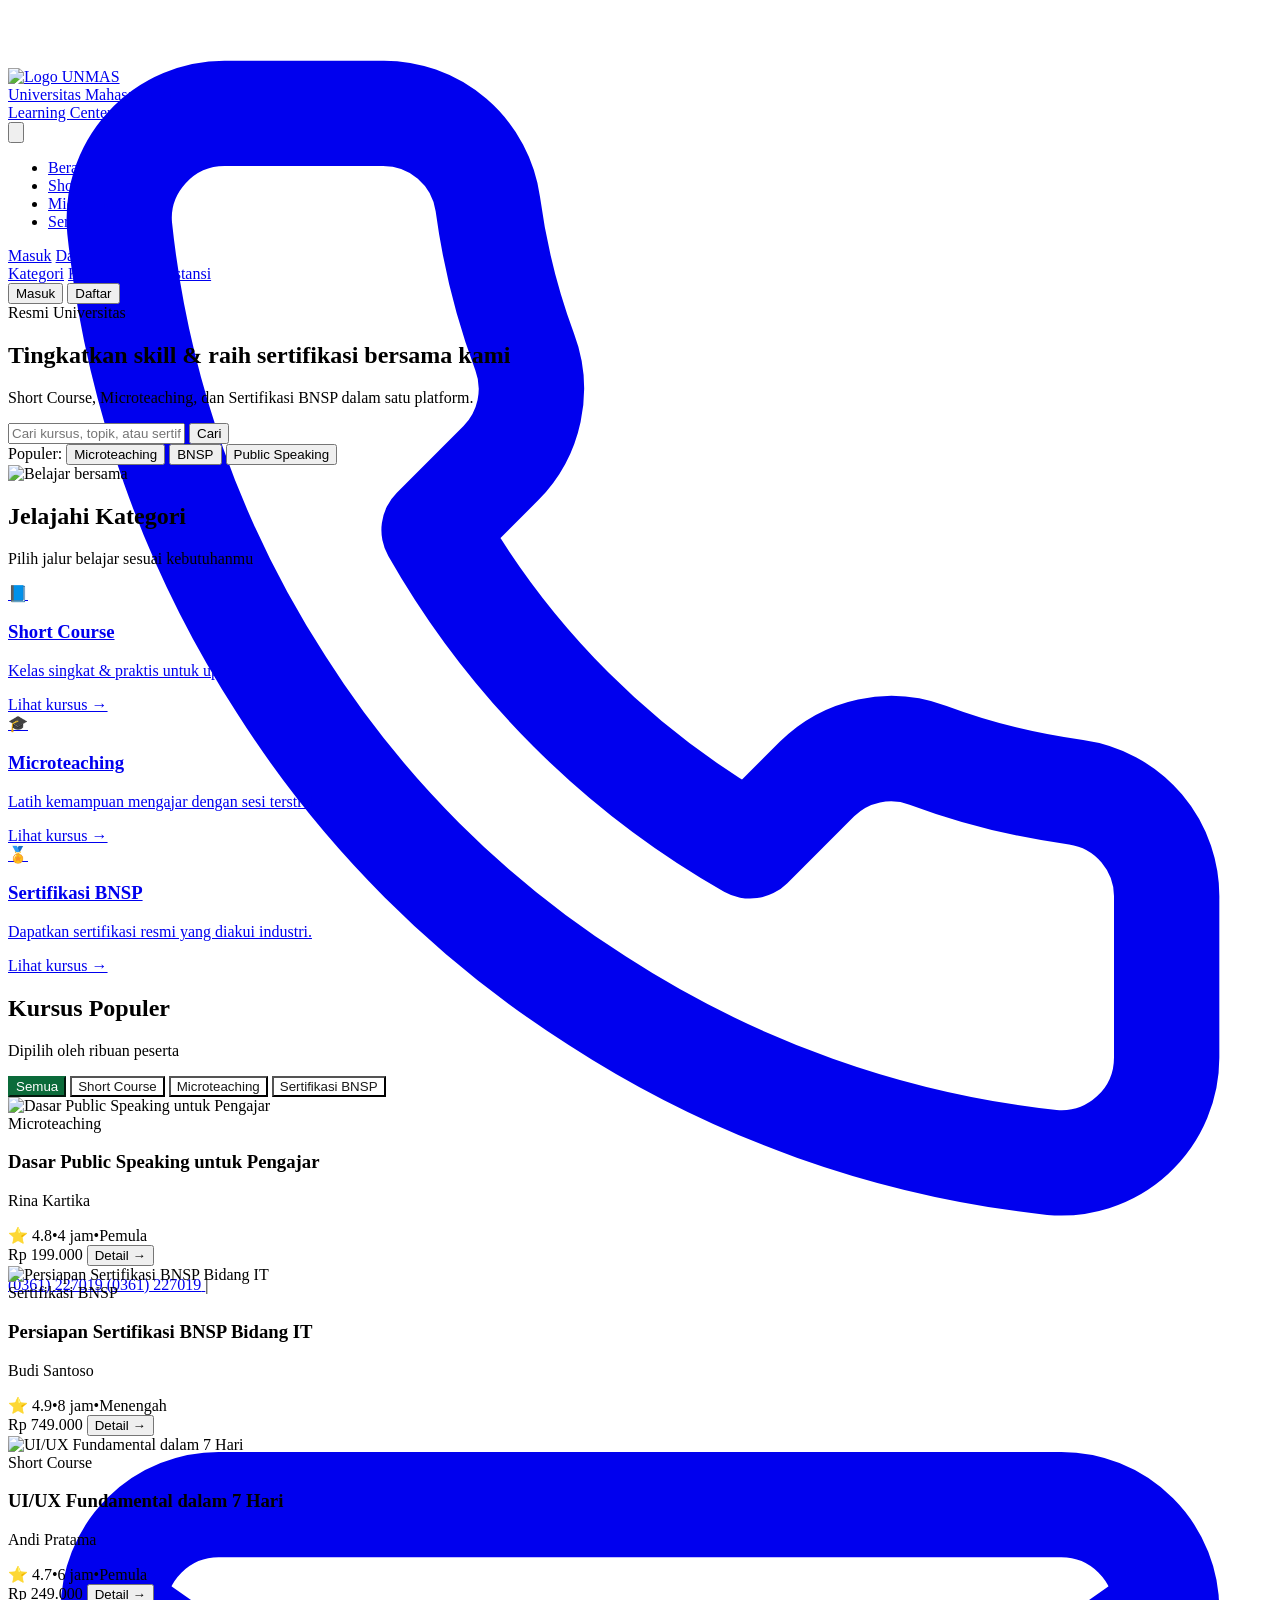
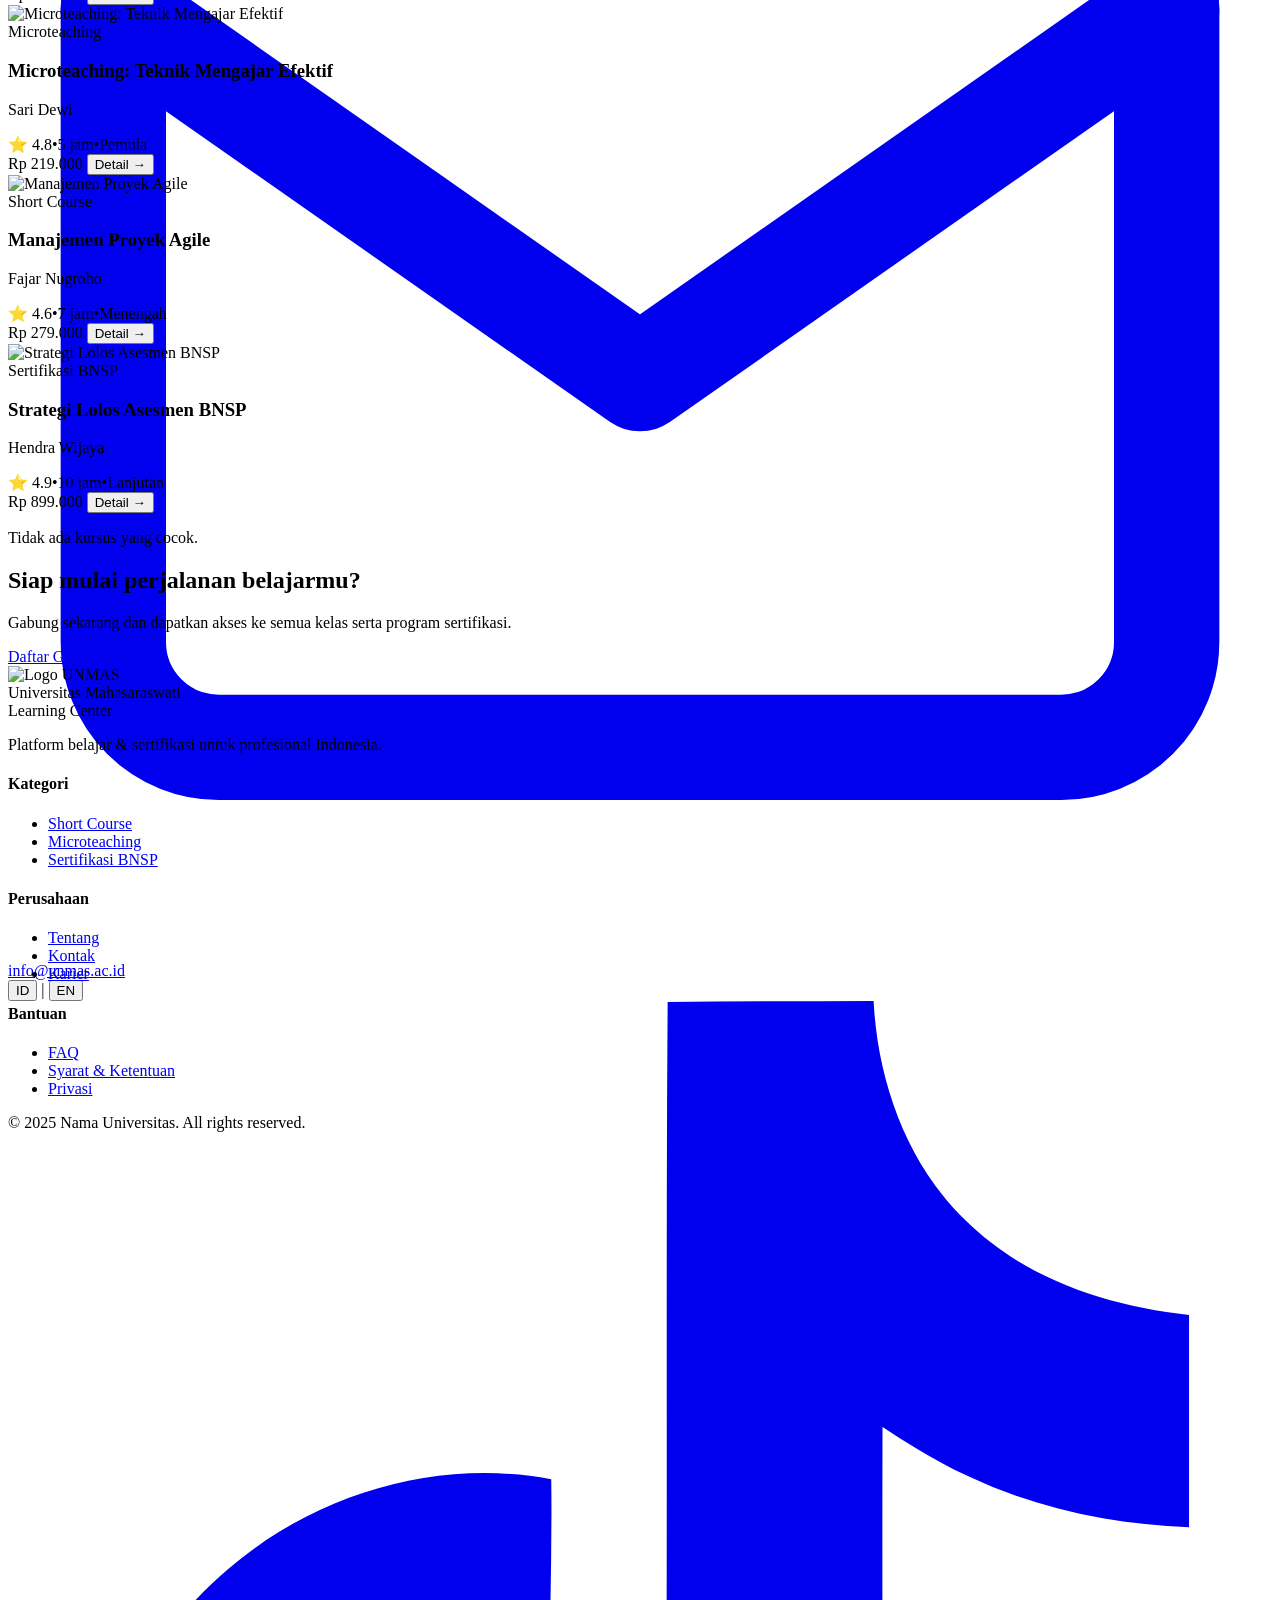
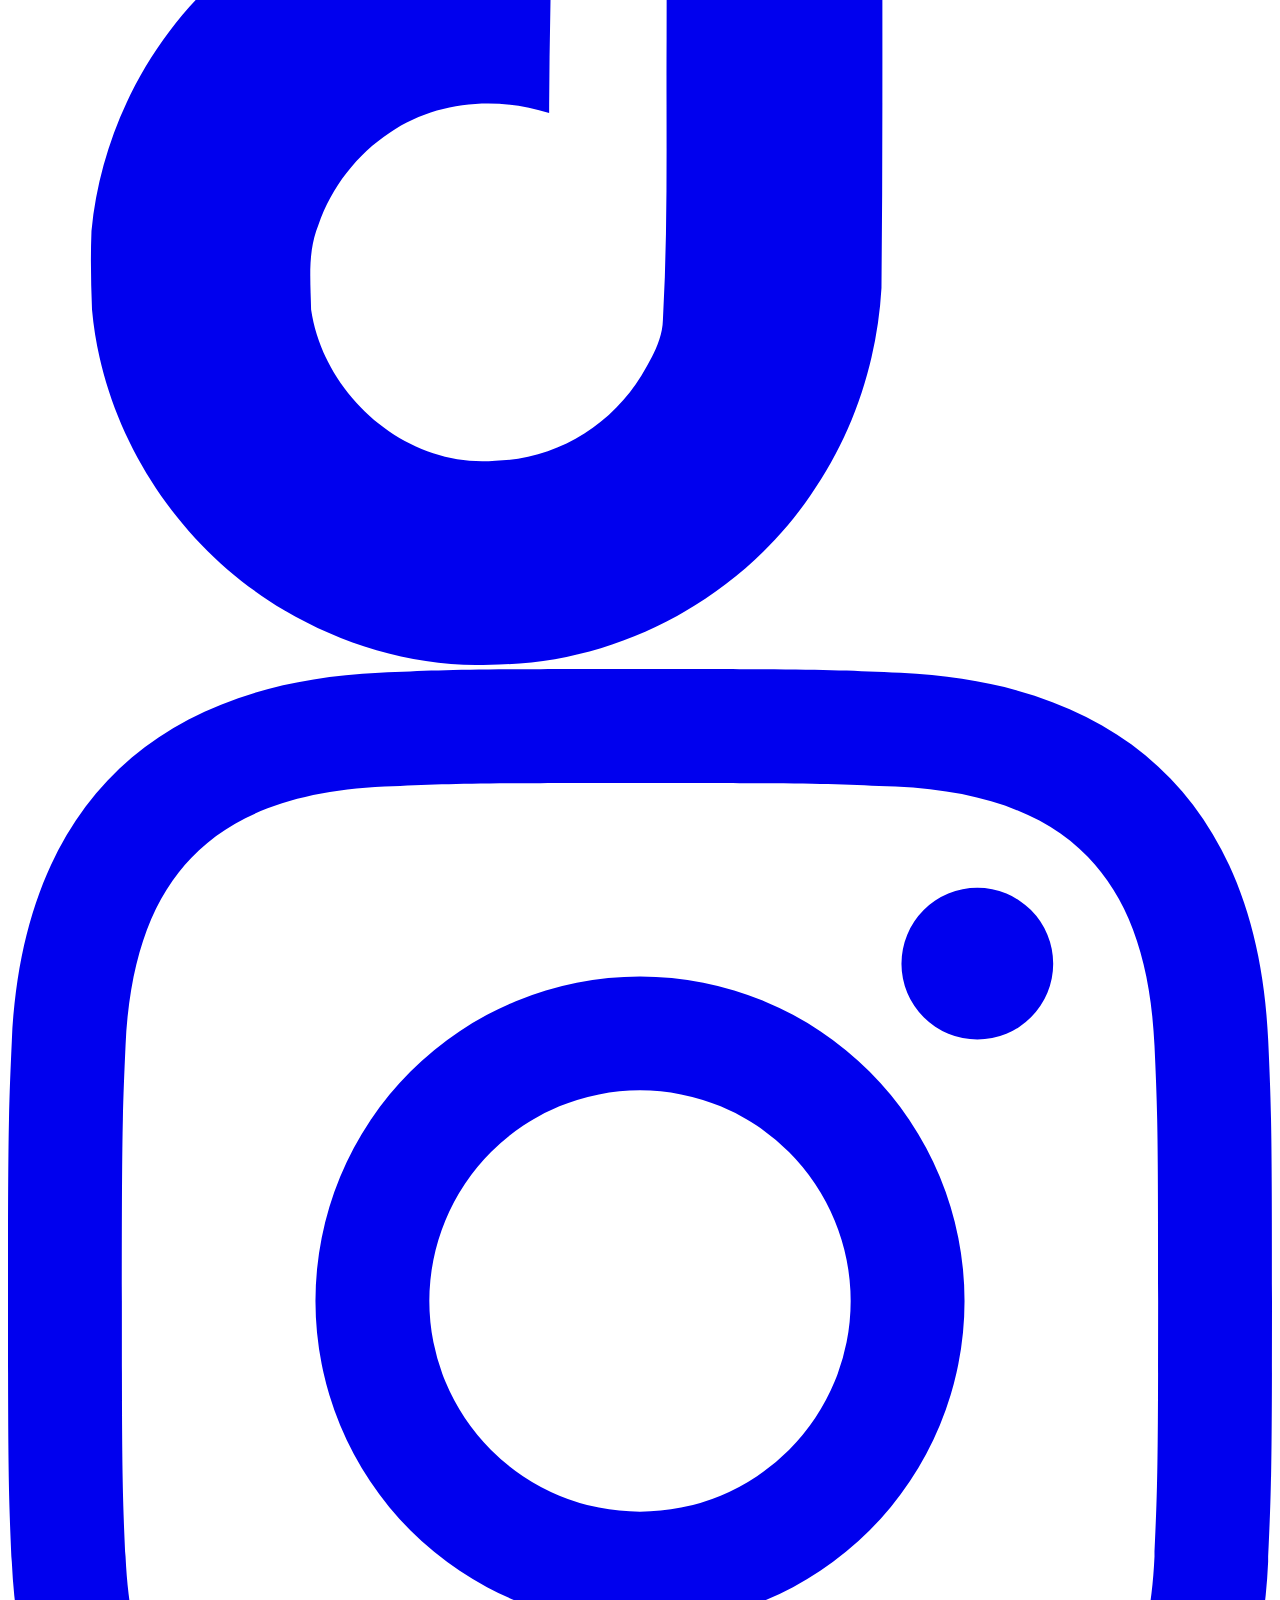
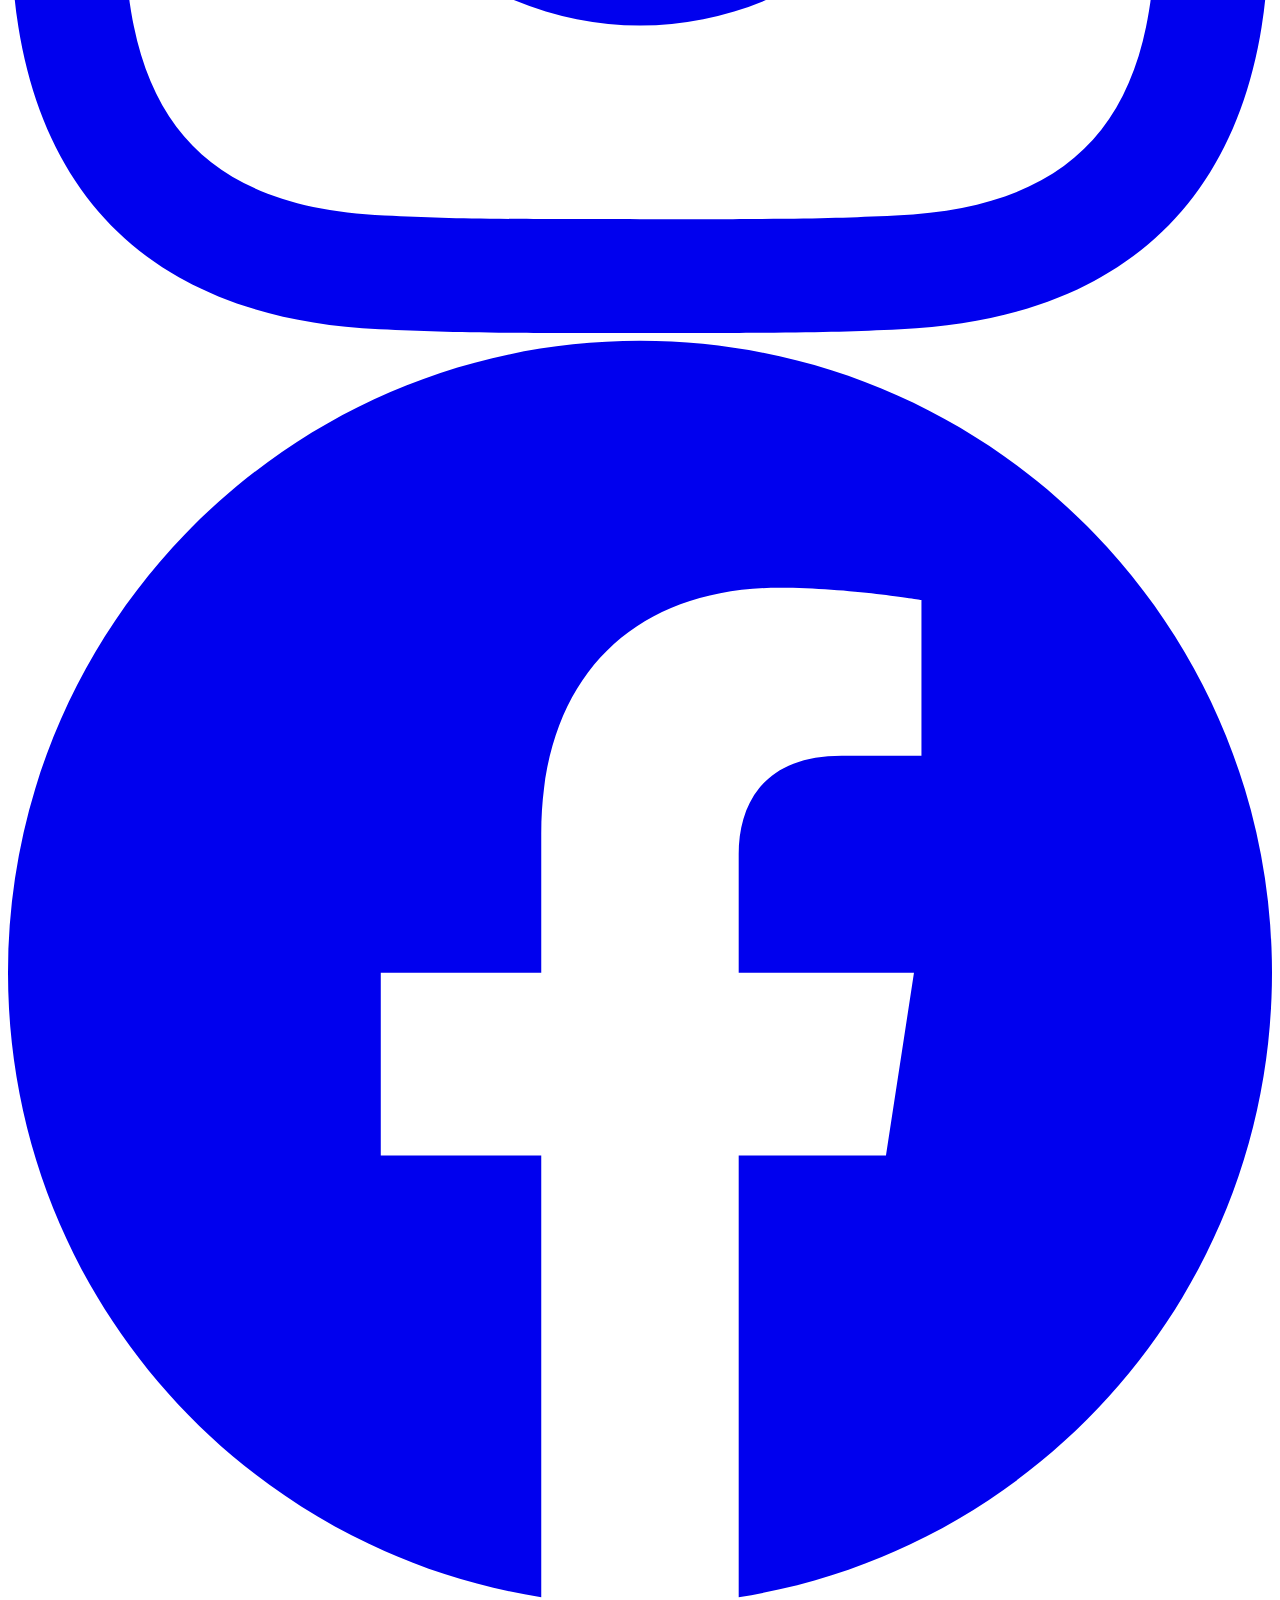
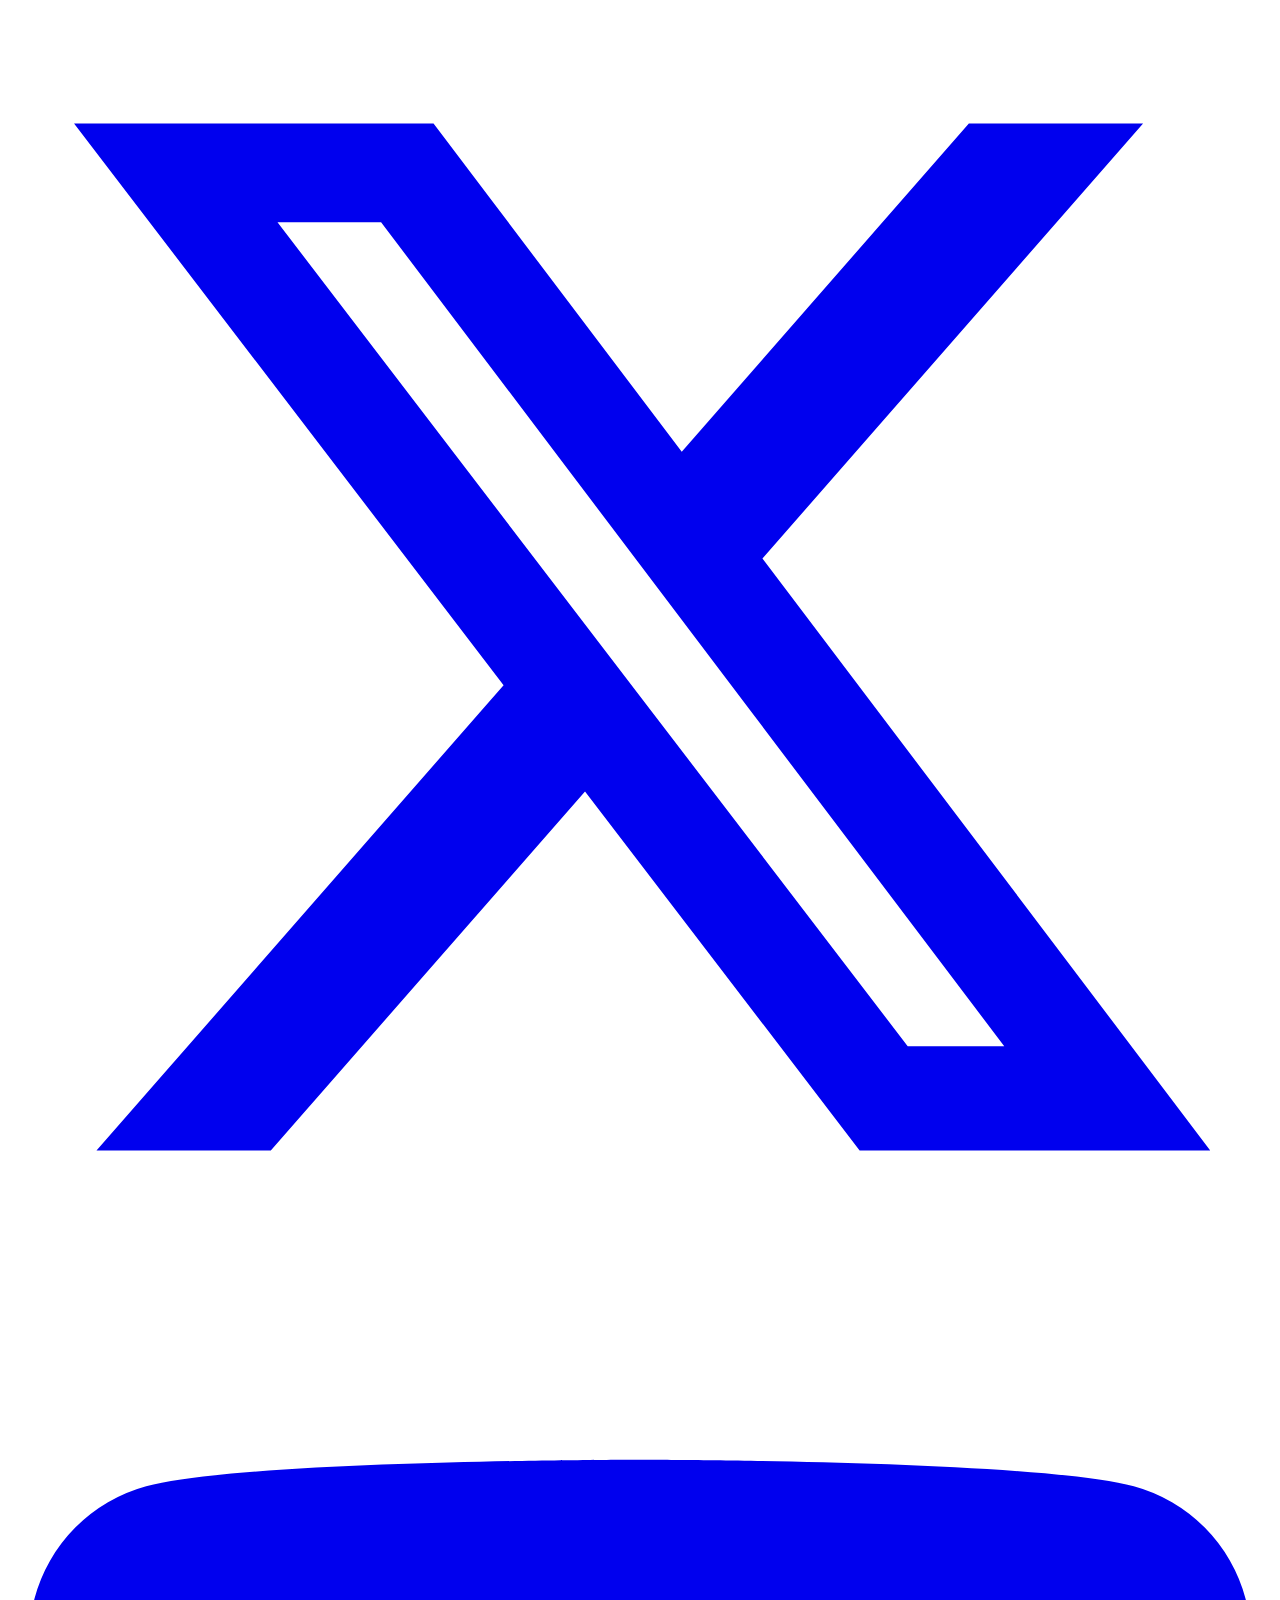
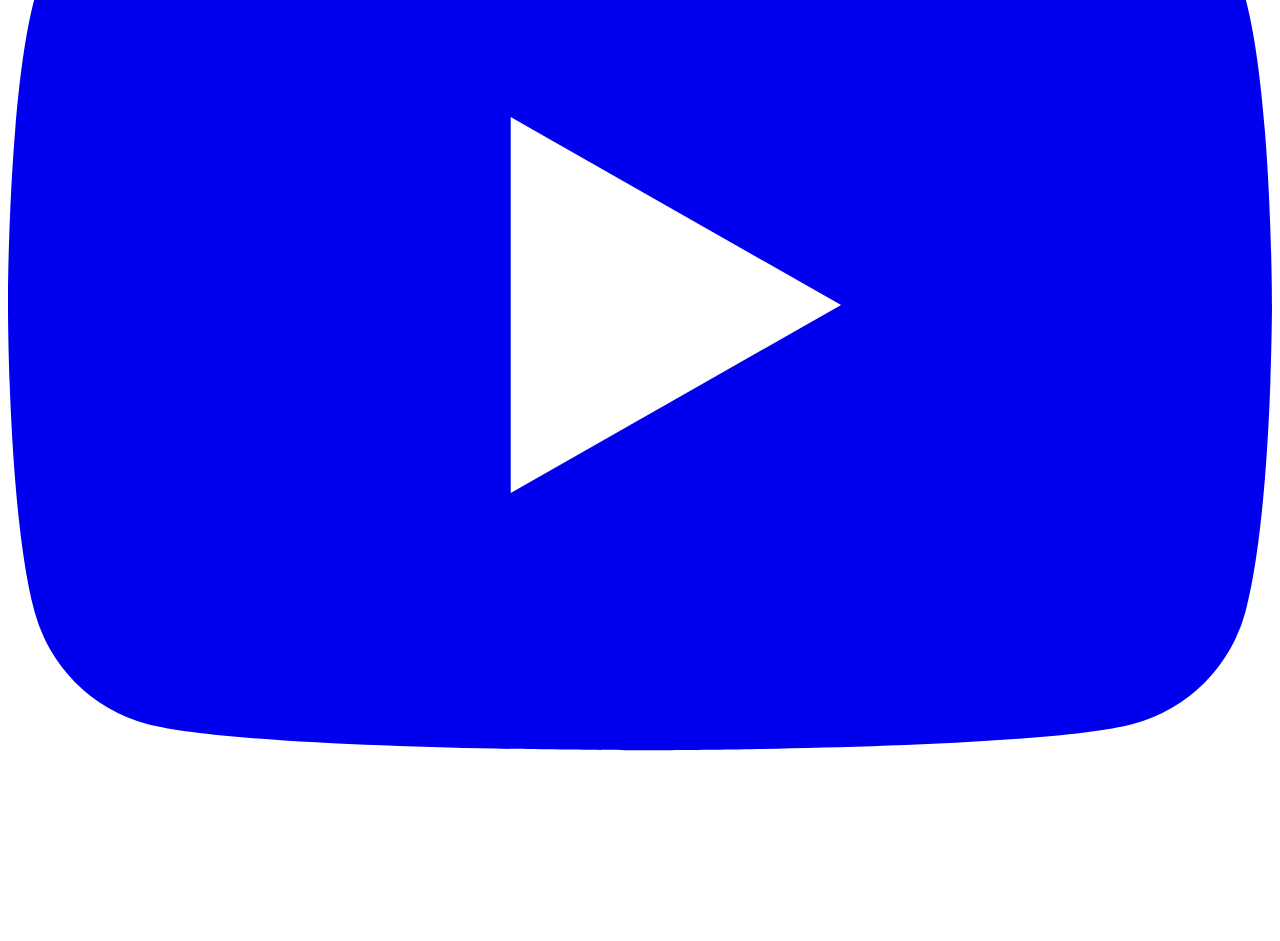
==== index.html @ 520f40f8 "Add files via upload" ====
<!DOCTYPE html>
<html lang="id">
<head>
  <meta charset="UTF-8" />
  <meta name="viewport" content="width=device-width, initial-scale=1.0" />
  <title>UNMAS Learning Center — Belajar & Sertifikasi</title>
  <script src="https://cdn.tailwindcss.com"></script>
  <link rel="stylesheet" href="style.css" />
  <script>
    tailwind.config = {
      theme: {
        extend: {
          colors: {
            brand: {
              DEFAULT: "#0B6B3A",
              dark:    "#084F2B",
              light:   "#E8F5EE",
            },
            gold: {
              DEFAULT: "#C9A227",
              dark:    "#A8841B",
              light:   "#F5E6B8",
            },
            ink: {
              DEFAULT: "#1A1A1A",
              muted:   "#4B5563",
            },
          },
          fontFamily: { sans: ["Inter", "system-ui", "sans-serif"] },
        },
      },
    };
  </script>
  <link href="https://fonts.googleapis.com/css2?family=Inter:wght@400;500;600;700;800&display=swap" rel="stylesheet" />
</head>
<body class="font-sans text-ink bg-white">

  <!-- ============ TOP ACCENT BAR ============ -->
  <div class="h-1 bg-gradient-to-r from-brand via-gold to-brand"></div>

  <!-- ============ NAVBAR ============ -->
  <header class="sticky top-0 z-50 bg-white/95 backdrop-blur border-b border-slate-200">
    <!-- ============ TOPBAR ============ -->
<div id="topbar" class="bg-brand-dark text-white text-xs overflow-hidden">
  <div class="max-w-7xl mx-auto px-4 h-9 flex items-center justify-between gap-4">

    <!-- Contacts -->
    <div class="flex items-center gap-4 min-w-0">
      <a href="tel:+62361227019" class="flex items-center gap-1.5 hover:text-gold transition">
        <svg class="w-3.5 h-3.5 shrink-0" fill="none" stroke="currentColor" stroke-width="2" viewBox="0 0 24 24">
          <path stroke-linecap="round" stroke-linejoin="round" d="M22 16.92v3a2 2 0 0 1-2.18 2 19.79 19.79 0 0 1-8.63-3.07 19.5 19.5 0 0 1-6-6A19.79 19.79 0 0 1 2.12 4.18 2 2 0 0 1 4.11 2h3a2 2 0 0 1 2 1.72c.13.96.36 1.9.7 2.81a2 2 0 0 1-.45 2.11L8.09 9.91a16 16 0 0 0 6 6l1.27-1.27a2 2 0 0 1 2.11-.45c.91.34 1.85.57 2.81.7A2 2 0 0 1 22 16.92z"/>
        </svg>
        <span class="hidden sm:inline">(0361) 227019</span>
        <span class="sm:hidden">(0361) 227019</span>
      </a>

      <span class="hidden md:inline text-white/30">|</span>

      <a href="mailto:info@unmas.ac.id" class="hidden md:flex items-center gap-1.5 hover:text-gold transition">
        <svg class="w-3.5 h-3.5 shrink-0" fill="none" stroke="currentColor" stroke-width="2" viewBox="0 0 24 24">
          <path stroke-linecap="round" stroke-linejoin="round" d="M4 4h16a2 2 0 0 1 2 2v12a2 2 0 0 1-2 2H4a2 2 0 0 1-2-2V6a2 2 0 0 1 2-2z"/>
          <path stroke-linecap="round" stroke-linejoin="round" d="m22 6-10 7L2 6"/>
        </svg>
        info@unmas.ac.id
      </a>
    </div>

    <div class="flex items-center gap-2">

  <!-- Language switcher -->
  <div id="langSwitch" class="flex items-center gap-1 mr-2 pr-3 border-r border-white/20">
    <button data-lang="id" class="lang-btn px-1.5 py-0.5 rounded font-semibold transition">ID</button>
    <span class="text-white/30">|</span>
    <button data-lang="en" class="lang-btn px-1.5 py-0.5 rounded font-semibold transition">EN</button>
  </div>

  <!-- Socials -->
  <div class="flex items-center gap-1">
    <a href="#" aria-label="TikTok" class="p-1.5 hover:text-gold transition">
      <svg class="w-4 h-4" fill="currentColor" viewBox="0 0 24 24">
        <path d="M12.525.02c1.31-.02 2.61-.01 3.91-.02.08 1.53.63 3.09 1.75 4.17 1.12 1.11 2.7 1.62 4.24 1.79v4.03c-1.44-.05-2.89-.35-4.2-.97-.57-.26-1.1-.59-1.62-.93-.01 2.92.01 5.84-.02 8.75-.08 1.4-.54 2.79-1.35 3.94-1.31 1.92-3.58 3.17-5.91 3.21-1.43.08-2.86-.31-4.08-1.03-2.02-1.19-3.44-3.37-3.65-5.71-.02-.5-.03-1-.01-1.49.18-1.9 1.12-3.72 2.58-4.96 1.66-1.44 3.98-2.13 6.15-1.72.02 1.48-.04 2.96-.04 4.44-.99-.32-2.15-.23-3.02.37-.63.41-1.11 1.04-1.36 1.75-.21.51-.15 1.07-.14 1.61.24 1.64 1.82 3.02 3.5 2.87 1.12-.01 2.19-.66 2.77-1.61.19-.33.4-.67.41-1.06.1-1.79.06-3.57.07-5.36.01-4.03-.01-8.05.02-12.07z"/>
      </svg>
    </a>

    <a href="#" aria-label="Instagram" class="p-1.5 hover:text-gold transition">
      <svg class="w-4 h-4" fill="currentColor" viewBox="0 0 24 24">
        <path d="M12 2.163c3.204 0 3.584.012 4.85.07 3.252.148 4.771 1.691 4.919 4.919.058 1.265.069 1.645.069 4.849 0 3.205-.012 3.584-.069 4.849-.149 3.225-1.664 4.771-4.919 4.919-1.266.058-1.644.07-4.85.07-3.204 0-3.584-.012-4.849-.07-3.26-.149-4.771-1.699-4.919-4.92-.058-1.265-.07-1.644-.07-4.849 0-3.204.013-3.583.07-4.849.149-3.227 1.664-4.771 4.919-4.919 1.266-.057 1.645-.069 4.849-.069zM12 0C8.741 0 8.333.014 7.053.072 2.695.272.273 2.69.073 7.052.014 8.333 0 8.741 0 12c0 3.259.014 3.668.072 4.948.2 4.358 2.618 6.78 6.98 6.98C8.333 23.986 8.741 24 12 24c3.259 0 3.668-.014 4.948-.072 4.354-.2 6.782-2.618 6.979-6.98.059-1.28.073-1.689.073-4.948 0-3.259-.014-3.667-.072-4.947-.196-4.354-2.617-6.78-6.979-6.98C15.668.014 15.259 0 12 0zm0 5.838a6.162 6.162 0 1 0 0 12.324 6.162 6.162 0 0 0 0-12.324zM12 16a4 4 0 1 1 0-8 4 4 0 0 1 0 8zm6.406-11.845a1.44 1.44 0 1 0 0 2.881 1.44 1.44 0 0 0 0-2.881z"/>
      </svg>
    </a>

    <a href="#" aria-label="Facebook" class="p-1.5 hover:text-gold transition">
      <svg class="w-4 h-4" fill="currentColor" viewBox="0 0 24 24">
        <path d="M24 12.073c0-6.627-5.373-12-12-12s-12 5.373-12 12c0 5.99 4.388 10.954 10.125 11.854v-8.385H7.078v-3.47h3.047V9.43c0-3.007 1.792-4.669 4.533-4.669 1.312 0 2.686.235 2.686.235v2.953H15.83c-1.491 0-1.956.925-1.956 1.874v2.25h3.328l-.532 3.47h-2.796v8.385C19.612 23.027 24 18.062 24 12.073z"/>
      </svg>
    </a>

    <a href="#" aria-label="Twitter / X" class="p-1.5 hover:text-gold transition">
      <svg class="w-4 h-4" fill="currentColor" viewBox="0 0 24 24">
        <path d="M18.244 2.25h3.308l-7.227 8.26 8.502 11.24H16.17l-5.214-6.817L4.99 21.75H1.68l7.73-8.835L1.254 2.25H8.08l4.713 6.231zm-1.161 17.52h1.833L7.084 4.126H5.117z"/>
      </svg>
    </a>

    <a href="#" aria-label="YouTube" class="p-1.5 hover:text-gold transition">
      <svg class="w-4 h-4" fill="currentColor" viewBox="0 0 24 24">
        <path d="M23.498 6.186a3.016 3.016 0 0 0-2.122-2.136C19.505 3.545 12 3.545 12 3.545s-7.505 0-9.377.505A3.017 3.017 0 0 0 .502 6.186C0 8.07 0 12 0 12s0 3.93.502 5.814a3.016 3.016 0 0 0 2.122 2.136c1.871.505 9.376.505 9.376.505s7.505 0 9.377-.505a3.015 3.015 0 0 0 2.122-2.136C24 15.93 24 12 24 12s0-3.93-.502-5.814zM9.545 15.568V8.432L15.818 12l-6.273 3.568z"/>
      </svg>
    </a>
  </div>

</div>

  </div>
</div>

    <nav class="max-w-7xl mx-auto flex items-center gap-4 px-4 h-16">
      <a href="#" class="flex items-center gap-3">
    <img src="assets/unmas-logo.png" alt="Logo UNMAS" class="h-10 w-10 object-contain" />
    <div class="leading-tight">
      <div class="text-base font-extrabold text-brand">Universitas Mahasaraswati</div>
      <div class="text-[10px] uppercase tracking-widest text-gold-dark font-semibold">Learning Center</div>
    </div>
  </a>

      <button id="menuBtn" class="md:hidden ml-auto p-2" aria-label="Menu">
        <svg class="w-6 h-6" fill="none" stroke="currentColor" stroke-width="2" viewBox="0 0 24 24">
          <path d="M4 6h16M4 12h16M4 18h16"/>
        </svg>
      </button>

      <ul class="hidden md:flex items-center gap-6 text-sm font-medium ml-8">
        <li><a href="index.html" class="text-brand font-semibold">Beranda</a></li>
        <li><a href="short-course.html" class="hover:text-brand">Short Course</a></li>
        <li><a href="microteaching.html" class="hover:text-brand">Microteaching</a></li>
        <li><a href="bnsp.html" class="hover:text-brand">Sertifikasi BNSP</a></li>
      </ul>

      <div class="hidden md:flex items-center gap-3 ml-auto">
        <a href="login.html" class="text-sm font-medium hover:text-brand">Masuk</a>
        <a href="register.html" class="bg-brand text-white text-sm font-semibold px-4 py-2 rounded-lg hover:bg-brand-dark transition">Daftar</a>
      </div>
    </nav>

    <div id="mobileMenu" class="hidden md:hidden border-t border-slate-200 px-4 py-3 space-y-2">
      <a href="#categories" class="block py-2 font-medium">Kategori</a>
      <a href="#courses" class="block py-2 font-medium">Kursus</a>
      <a href="#" class="block py-2 font-medium">Untuk Instansi</a>
      <div class="pt-2 flex gap-3">
        <button class="flex-1 border rounded-lg py-2 text-sm font-medium">Masuk</button>
        <button class="flex-1 bg-brand text-white rounded-lg py-2 text-sm font-semibold">Daftar</button>
      </div>
    </div>
  </header>

  <!-- ============ HERO ============ -->
  <section class="relative bg-brand text-white overflow-hidden">
    <div class="absolute inset-0 opacity-10" style="background-image: radial-gradient(circle at 20% 20%, #C9A227 0, transparent 40%), radial-gradient(circle at 80% 80%, #C9A227 0, transparent 40%);"></div>
    <div class="relative max-w-7xl mx-auto px-4 py-16 md:py-24 grid md:grid-cols-2 gap-10 items-center">
      <div>
        <span class="inline-block text-xs font-bold tracking-widest uppercase bg-gold text-ink px-3 py-1 rounded-full">
          Resmi Universitas
        </span>
        <h1 class="mt-4 text-3xl md:text-5xl font-extrabold leading-tight">
          Tingkatkan skill & raih <span class="text-gold">sertifikasi</span> bersama kami
        </h1>
        <p class="mt-4 text-white/80 md:text-lg">
          Short Course, Microteaching, dan Sertifikasi BNSP dalam satu platform.
        </p>

        <form id="searchForm" class="mt-6 flex gap-2 max-w-lg">
          <input id="searchInput" type="text" placeholder="Cari kursus, topik, atau sertifikasi..."
            class="flex-1 border border-white/20 bg-white text-ink rounded-lg px-4 py-3 text-sm focus:outline-none focus:ring-2 focus:ring-gold" />
          <button class="bg-gold text-ink px-5 rounded-lg font-bold hover:bg-gold-dark hover:text-white transition">Cari</button>
        </form>

        <div class="mt-6 flex flex-wrap gap-2">
          <span class="text-sm text-white/70 mr-1">Populer:</span>
          <button class="popular-tag text-xs bg-white/10 border border-white/25 text-white rounded-full px-3 py-1 hover:bg-white hover:text-brand">Microteaching</button>
          <button class="popular-tag text-xs bg-white/10 border border-white/25 text-white rounded-full px-3 py-1 hover:bg-white hover:text-brand">BNSP</button>
          <button class="popular-tag text-xs bg-white/10 border border-white/25 text-white rounded-full px-3 py-1 hover:bg-white hover:text-brand">Public Speaking</button>
        </div>
      </div>

      <div class="hidden md:block">
        <img src="https://images.unsplash.com/photo-1522202176988-66273c2fd55f?w=800&q=80"
             alt="Belajar bersama" class="rounded-2xl shadow-2xl ring-4 ring-gold/40 w-full h-[380px] object-cover" />
      </div>
    </div>
  </section>

  <!-- ============ CATEGORIES ============ -->
  <section id="categories" class="max-w-7xl mx-auto px-4 py-14">
    <div class="flex items-end justify-between mb-6">
      <div>
        <div class="w-12 h-1 bg-gold mb-3 rounded-full"></div>
        <h2 class="text-2xl md:text-3xl font-bold">Jelajahi Kategori</h2>
        <p class="text-ink-muted text-sm mt-1">Pilih jalur belajar sesuai kebutuhanmu</p>
      </div>
    </div>

    <div id="categoryGrid" class="grid gap-5 sm:grid-cols-2 lg:grid-cols-3"></div>
  </section>

  <!-- ============ COURSE LIST ============ -->
  <section id="courses" class="bg-brand-light border-y border-slate-200">
    <div class="max-w-7xl mx-auto px-4 py-14">
      <div class="flex flex-wrap items-end justify-between gap-4 mb-6">
        <div>
          <div class="w-12 h-1 bg-gold mb-3 rounded-full"></div>
          <h2 class="text-2xl md:text-3xl font-bold">Kursus Populer</h2>
          <p class="text-ink-muted text-sm mt-1">Dipilih oleh ribuan peserta</p>
        </div>
        <div id="filterBar" class="flex flex-wrap gap-2"></div>
      </div>

      <div id="courseGrid" class="grid gap-6 sm:grid-cols-2 lg:grid-cols-3"></div>
      <p id="emptyState" class="hidden text-center text-ink-muted py-12">Tidak ada kursus yang cocok.</p>
    </div>
  </section>

  <!-- ============ CTA ============ -->
  <section class="max-w-7xl mx-auto px-4 py-16">
    <div class="relative bg-brand rounded-2xl px-6 py-12 md:px-14 md:py-16 text-center text-white overflow-hidden">
      <div class="absolute top-0 left-0 right-0 h-1 bg-gold"></div>
      <h2 class="text-2xl md:text-4xl font-bold">Siap mulai perjalanan belajarmu?</h2>
      <p class="mt-3 text-white/80 max-w-xl mx-auto">Gabung sekarang dan dapatkan akses ke semua kelas serta program sertifikasi.</p>
      <a href="register.html" class="inline-block mt-10 bg-gold text-ink font-bold px-6 py-3 rounded-lg hover:bg-gold-dark hover:text-white transition">Daftar Gratis</a>
    </div>
  </section>

  <!-- ============ FOOTER ============ -->
  <footer class="bg-ink text-white">
    <div class="max-w-7xl mx-auto px-4 py-12 grid gap-8 md:grid-cols-4 text-sm">
      <div>
        <div class="flex items-center gap-3">
          <img src="assets/unmas-logo.png" alt="Logo UNMAS" class="h-10 w-10 object-contain bg-white rounded-full p-1" />
          <div class="leading-tight">
            <div class="text-base font-extrabold text-white">Universitas Mahasaraswati</div>
            <div class="text-[10px] uppercase tracking-widest text-gold font-semibold">Learning Center</div>
          </div>
        </div>
        <p class="mt-3 text-white/60">Platform belajar & sertifikasi untuk profesional Indonesia.</p>
      </div>
      <div>
        <h4 class="font-semibold mb-3 text-gold">Kategori</h4>
        <ul class="space-y-2 text-white/70">
          <li><a href="#" class="hover:text-gold">Short Course</a></li>
          <li><a href="#" class="hover:text-gold">Microteaching</a></li>
          <li><a href="#" class="hover:text-gold">Sertifikasi BNSP</a></li>
        </ul>
      </div>
      <div>
        <h4 class="font-semibold mb-3 text-gold">Perusahaan</h4>
        <ul class="space-y-2 text-white/70">
          <li><a href="#" class="hover:text-gold">Tentang</a></li>
          <li><a href="#" class="hover:text-gold">Kontak</a></li>
          <li><a href="#" class="hover:text-gold">Karier</a></li>
        </ul>
      </div>
      <div>
        <h4 class="font-semibold mb-3 text-gold">Bantuan</h4>
        <ul class="space-y-2 text-white/70">
          <li><a href="#" class="hover:text-gold">FAQ</a></li>
          <li><a href="#" class="hover:text-gold">Syarat & Ketentuan</a></li>
          <li><a href="#" class="hover:text-gold">Privasi</a></li>
        </ul>
      </div>
    </div>
    <div class="border-t border-white/10 text-center text-xs text-white/50 py-4">
      © 2025 Nama Universitas. All rights reserved.
    </div>
  </footer>

  <script src="script.js"></script>
  <script>initHomePage();</script>
</body>
</html>
---- style.css ----
html { scroll-behavior: smooth; }

.no-scrollbar::-webkit-scrollbar { display: none; }
.no-scrollbar { -ms-overflow-style: none; scrollbar-width: none; }

/* Category card */
.category-card {
  transition: transform .2s ease, box-shadow .2s ease, border-color .2s ease;
}
.category-card:hover {
  transform: translateY(-4px);
  box-shadow: 0 12px 28px -12px rgba(11,107,58,.28);
  border-color: #0B6B3A;
}
.category-card:hover .category-icon {
  background-color: #0B6B3A;
  color: #C9A227;
}

/* Course card */
.course-card {
  transition: transform .2s ease, box-shadow .2s ease;
}
.course-card:hover {
  transform: translateY(-4px);
  box-shadow: 0 14px 30px -14px rgba(26,26,26,.28);
}
.course-card:hover img {
  transform: scale(1.04);
}
.course-card img {
  transition: transform .35s ease;
}

/* Filter pill */
.filter-pill {
  color: #1A1A1A;
  background: #fff;
  transition: all .15s ease;
}
.filter-pill:hover {
  border-color: #0B6B3A;
  color: #0B6B3A;
}
.filter-pill.active {
  background-color: #0B6B3A;
  color: #fff;
  border-color: #0B6B3A;
}

/* Gold underline accent on links */
a.gold-underline { position: relative; }
a.gold-underline::after {
  content: "";
  position: absolute; left: 0; bottom: -3px;
  width: 0; height: 2px; background: #C9A227;
  transition: width .25s ease;
}
a.gold-underline:hover::after { width: 100%; }

#topbar {
  max-height: 60px;
  transition: max-height .3s ease, opacity .25s ease;
}
#topbar.is-hidden {
  max-height: 0;
  opacity: 0;
}

/* Filter pill hover/active — already exists, but make sure these apply */
.filter-pill.active {
  background-color: #0B6B3A;
  color: #fff;
  border-color: #0B6B3A;
}

/* Sort dropdown focus ring uses brand green */
select:focus { box-shadow: 0 0 0 3px rgba(11,107,58,.15); }

/* ===== Register / Form ===== */
.interest-pill.active {
  background-color: #0B6B3A;
  color: #fff;
  border-color: #0B6B3A;
}

/* Invalid input state */
.input-invalid {
  border-color: #dc2626 !important;
  box-shadow: 0 0 0 3px rgba(220,38,38,.12);
}
.input-valid {
  border-color: #0B6B3A;
}

/* Password strength colors */
#pwStrengthBar.weak   { background-color: #dc2626; }
#pwStrengthBar.medium { background-color: #C9A227; }
#pwStrengthBar.strong { background-color: #0B6B3A; }
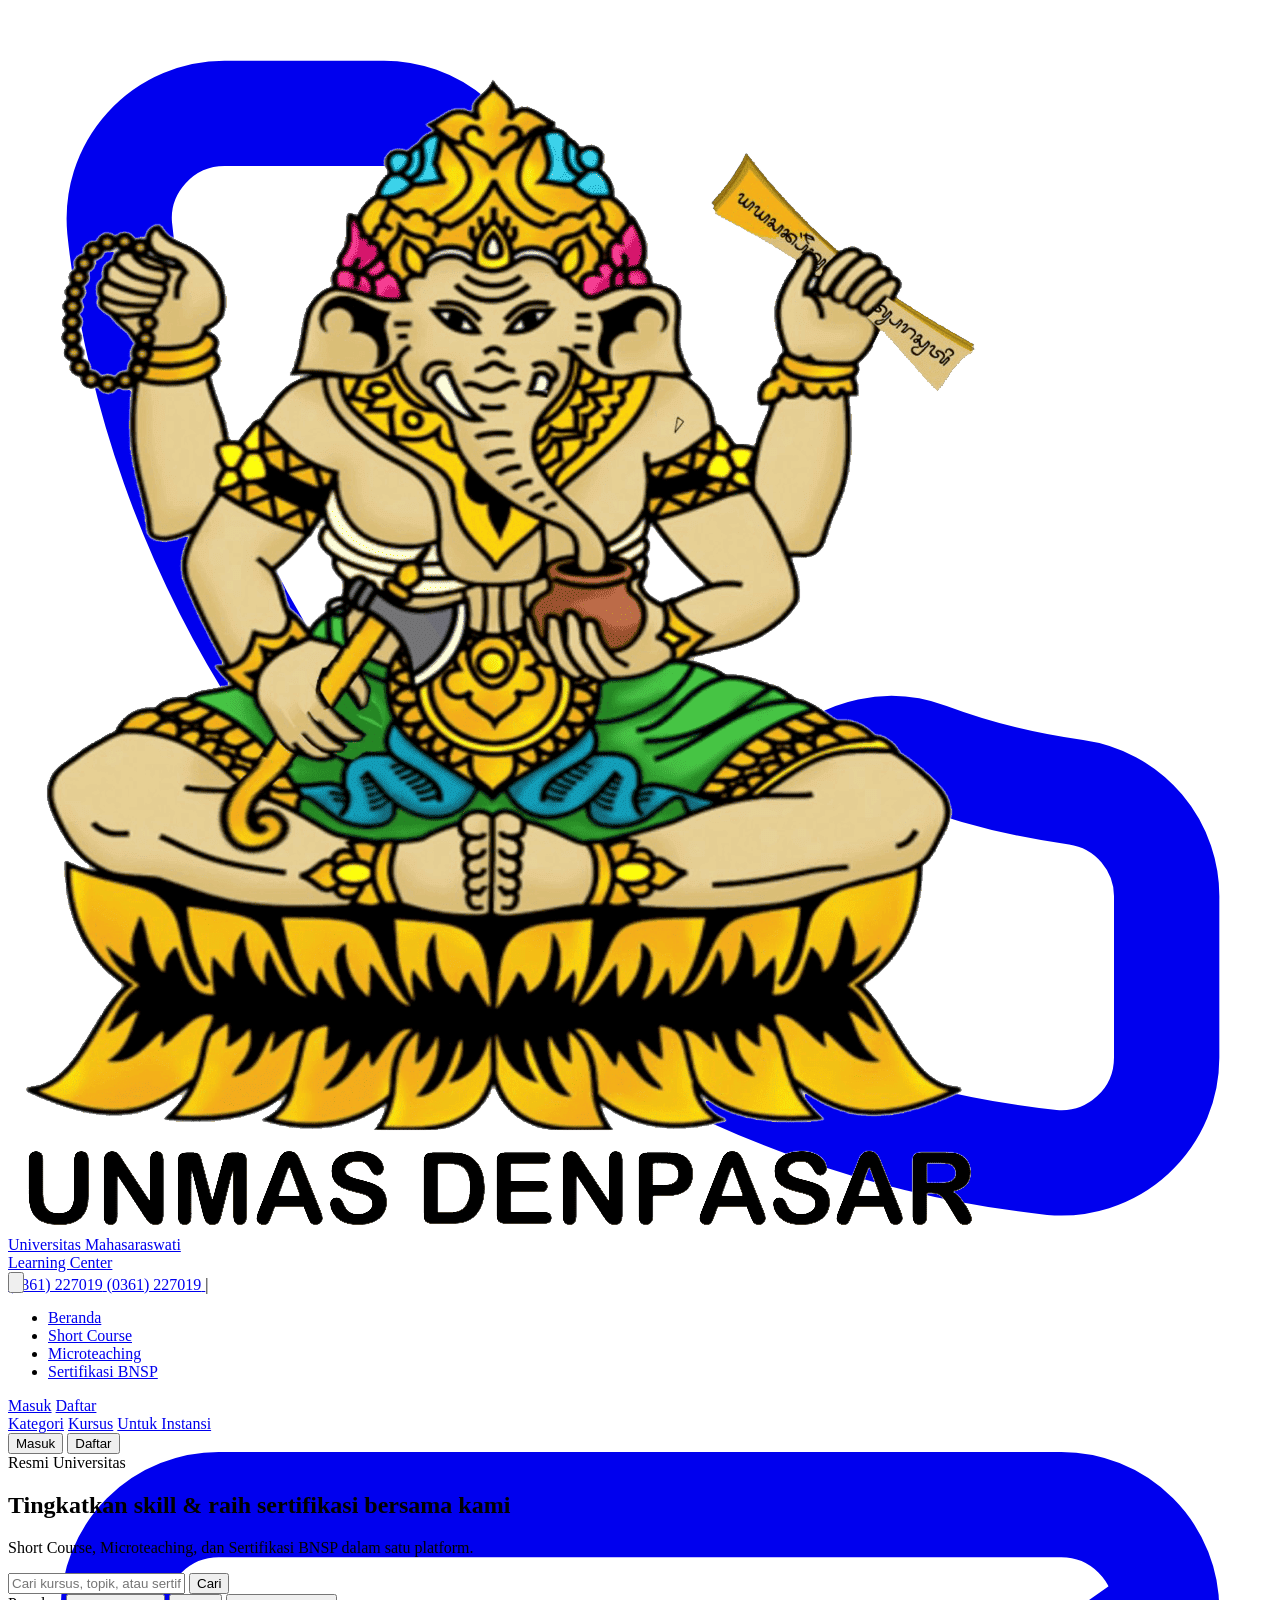
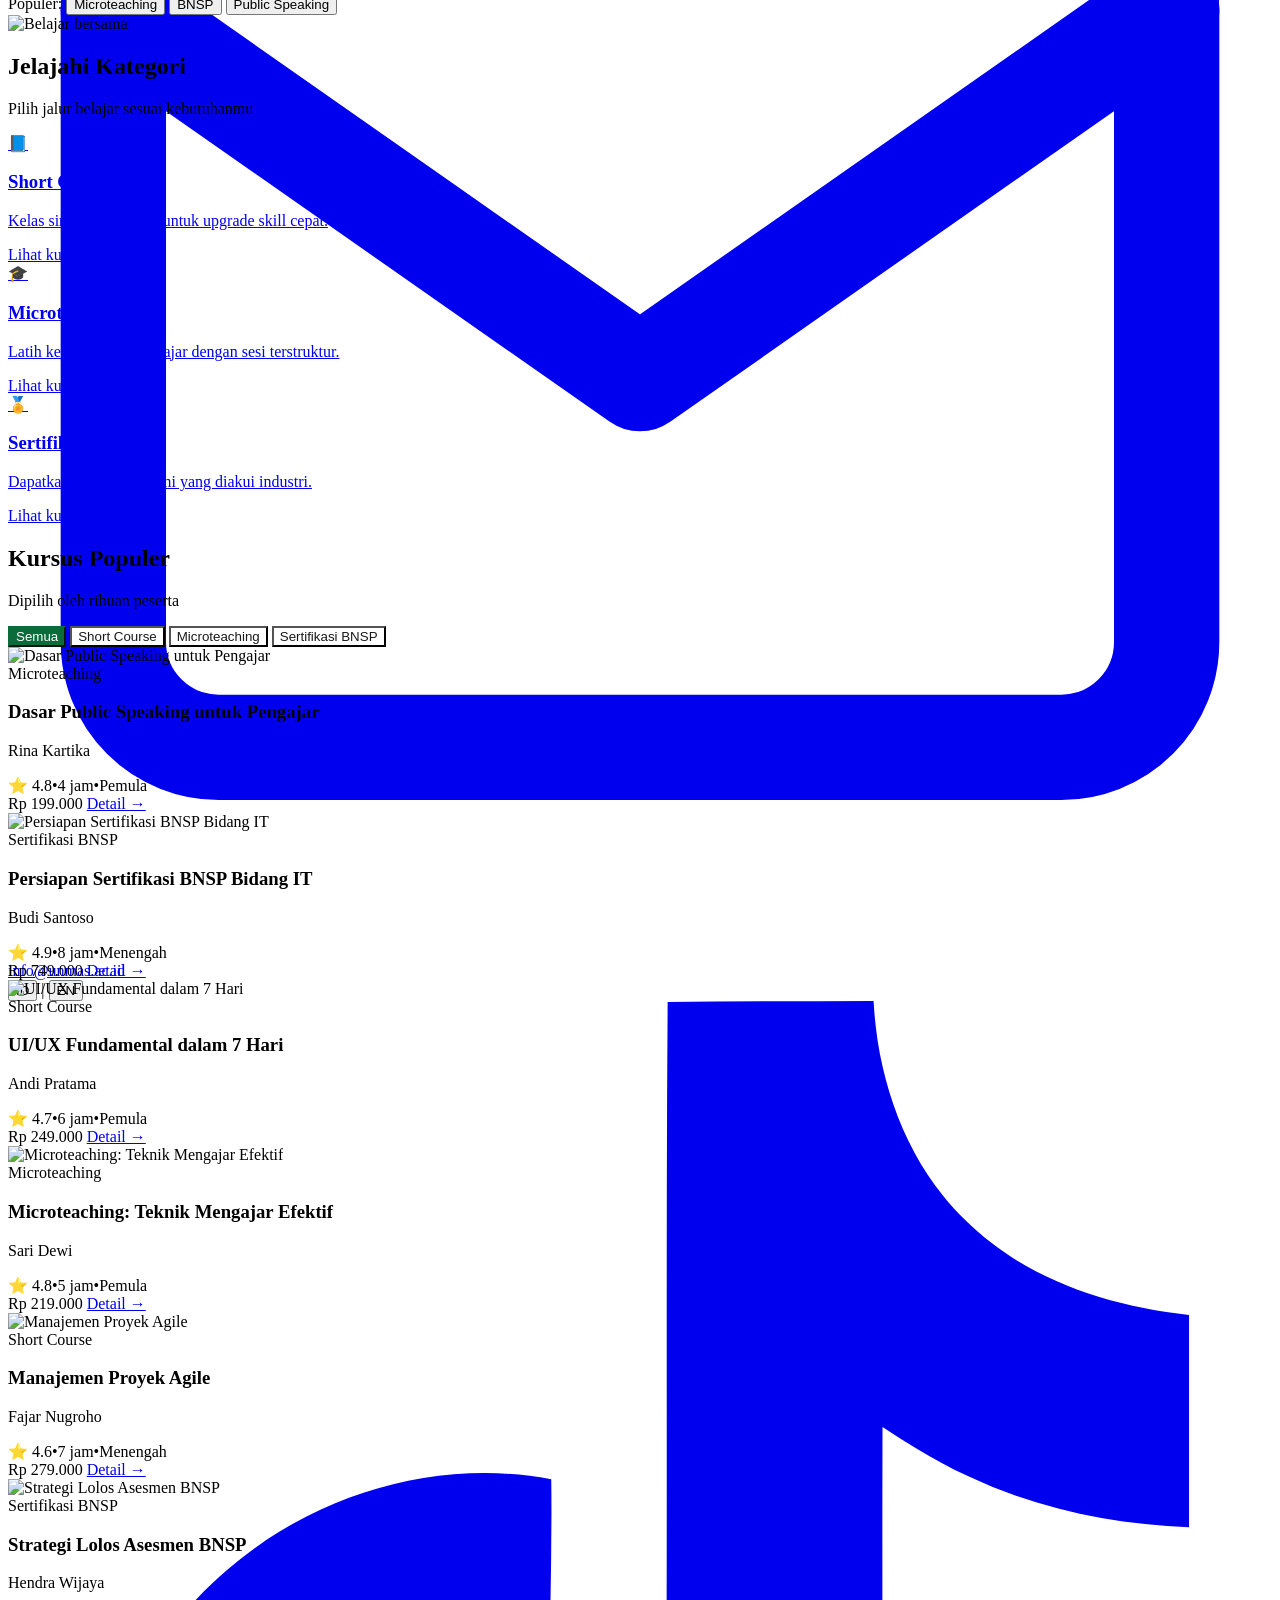
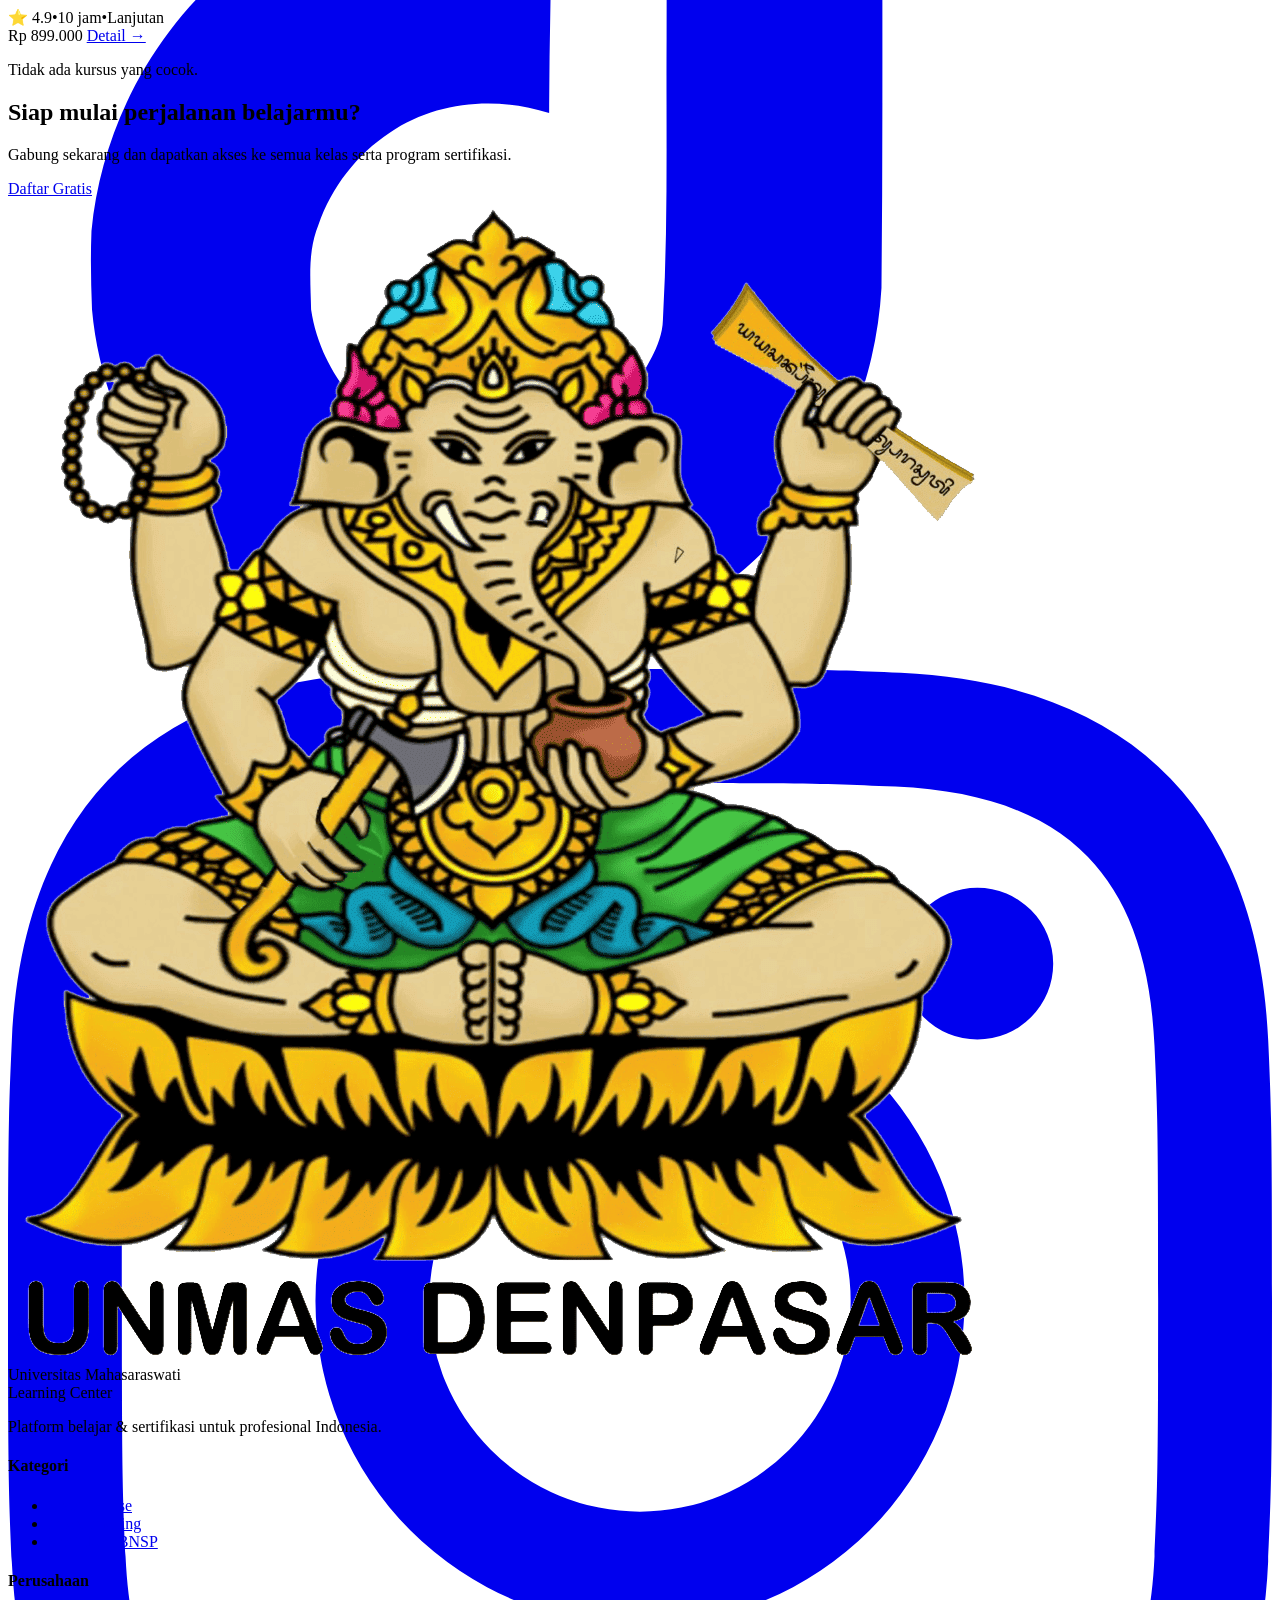
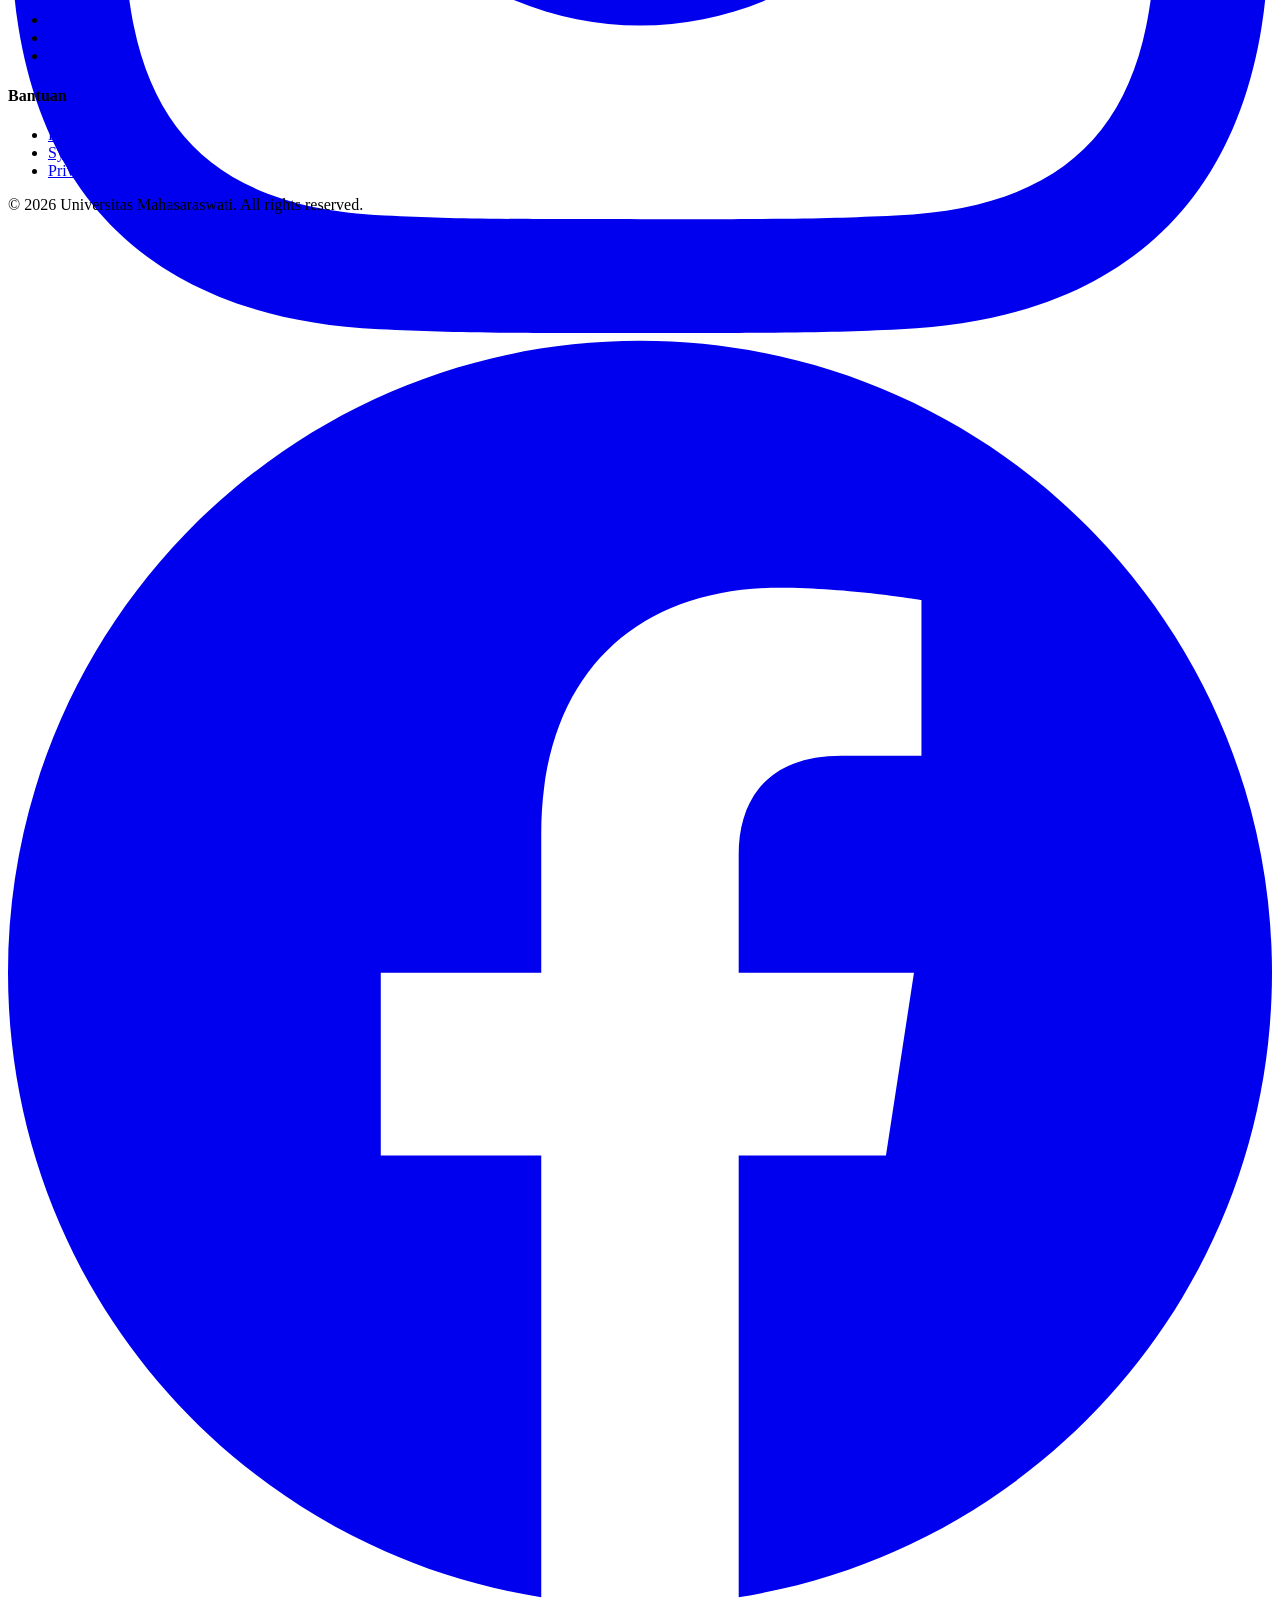
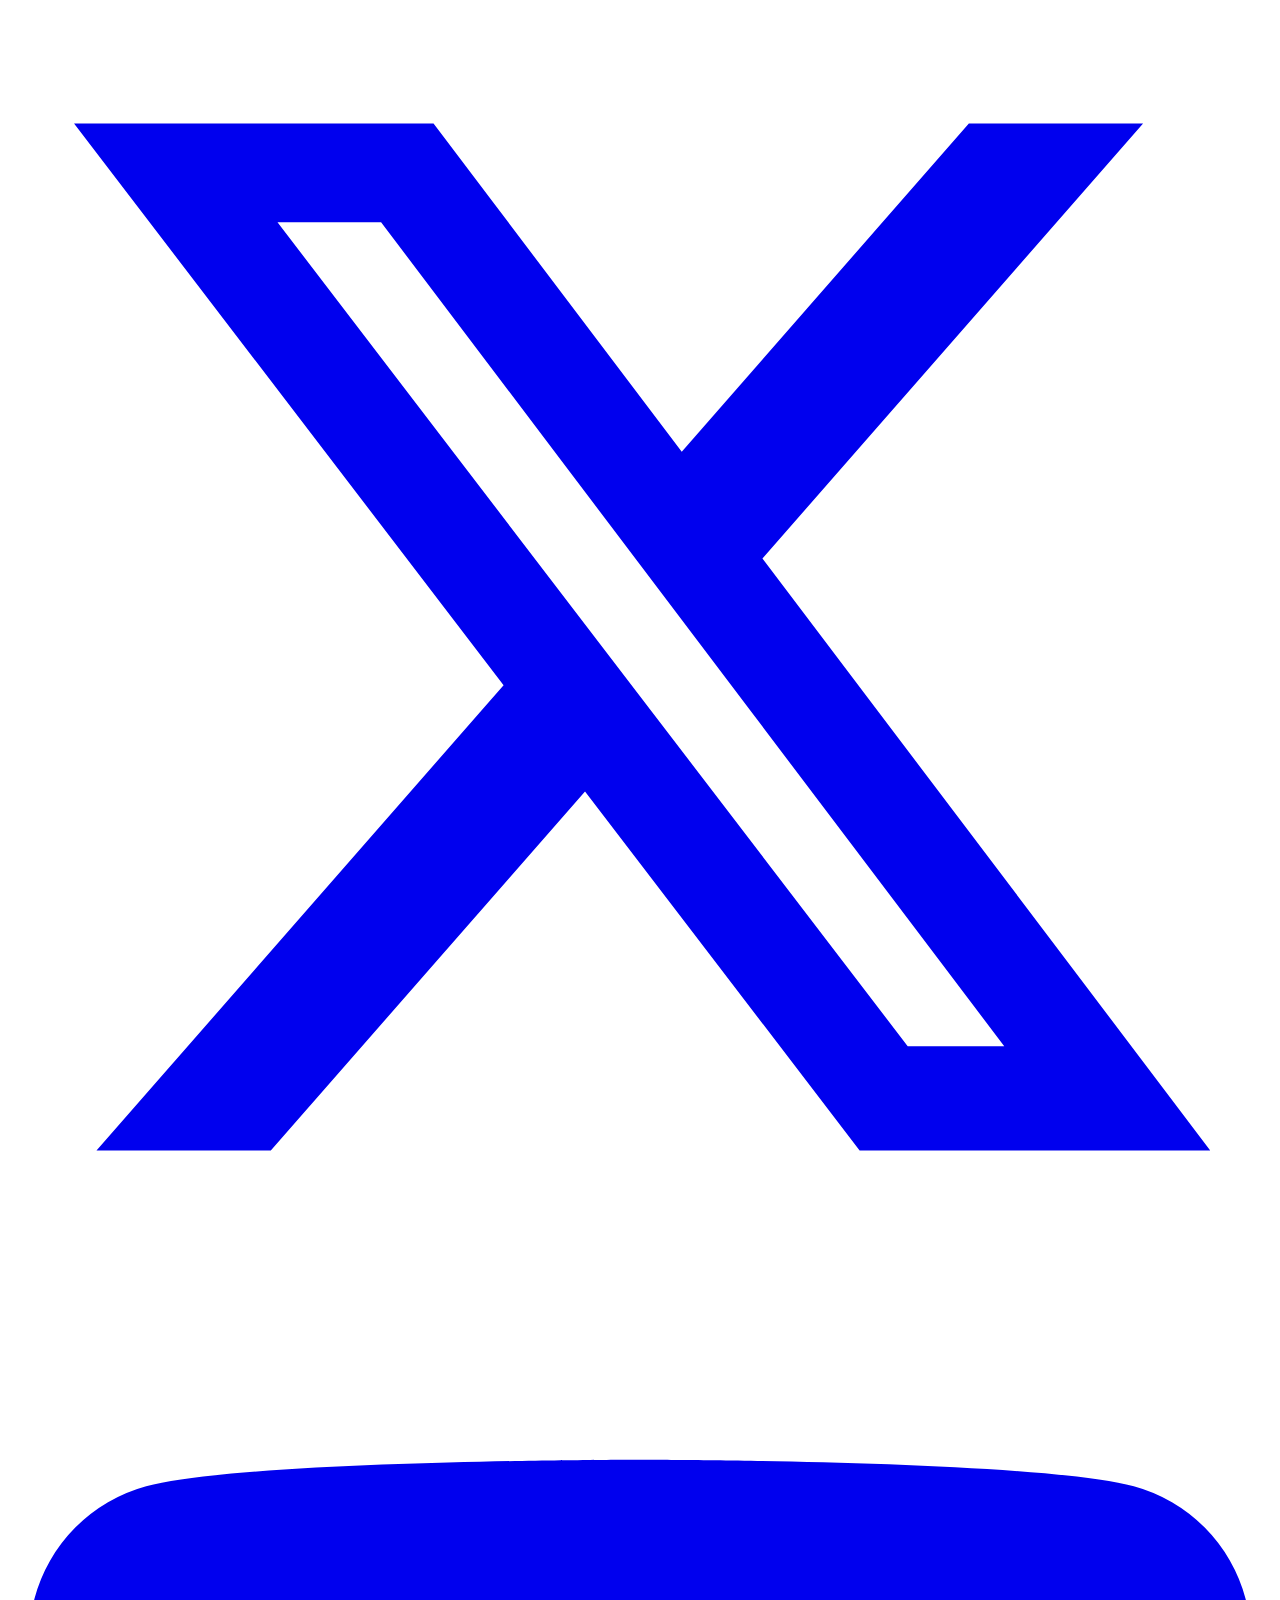
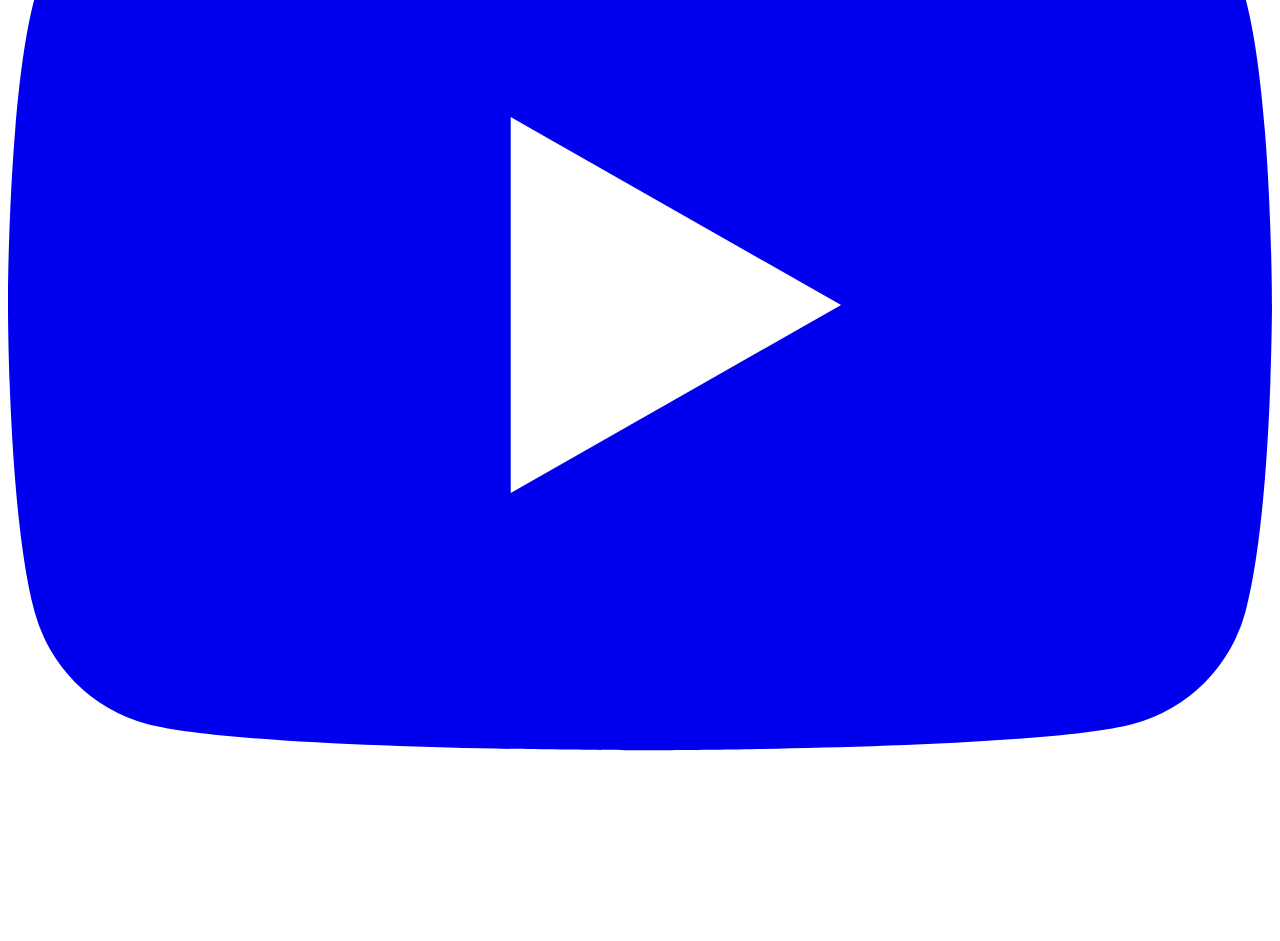
==== commit f7685384: "Update index.html" ====
--- a/index.html
+++ b/index.html
@@ -266,11 +266,11 @@
       </div>
     </div>
     <div class="border-t border-white/10 text-center text-xs text-white/50 py-4">
-      © 2025 Nama Universitas. All rights reserved.
+      © 2026 Universitas Mahasaraswati. All rights reserved.
     </div>
   </footer>
 
   <script src="script.js"></script>
   <script>initHomePage();</script>
 </body>
-</html>+</html>
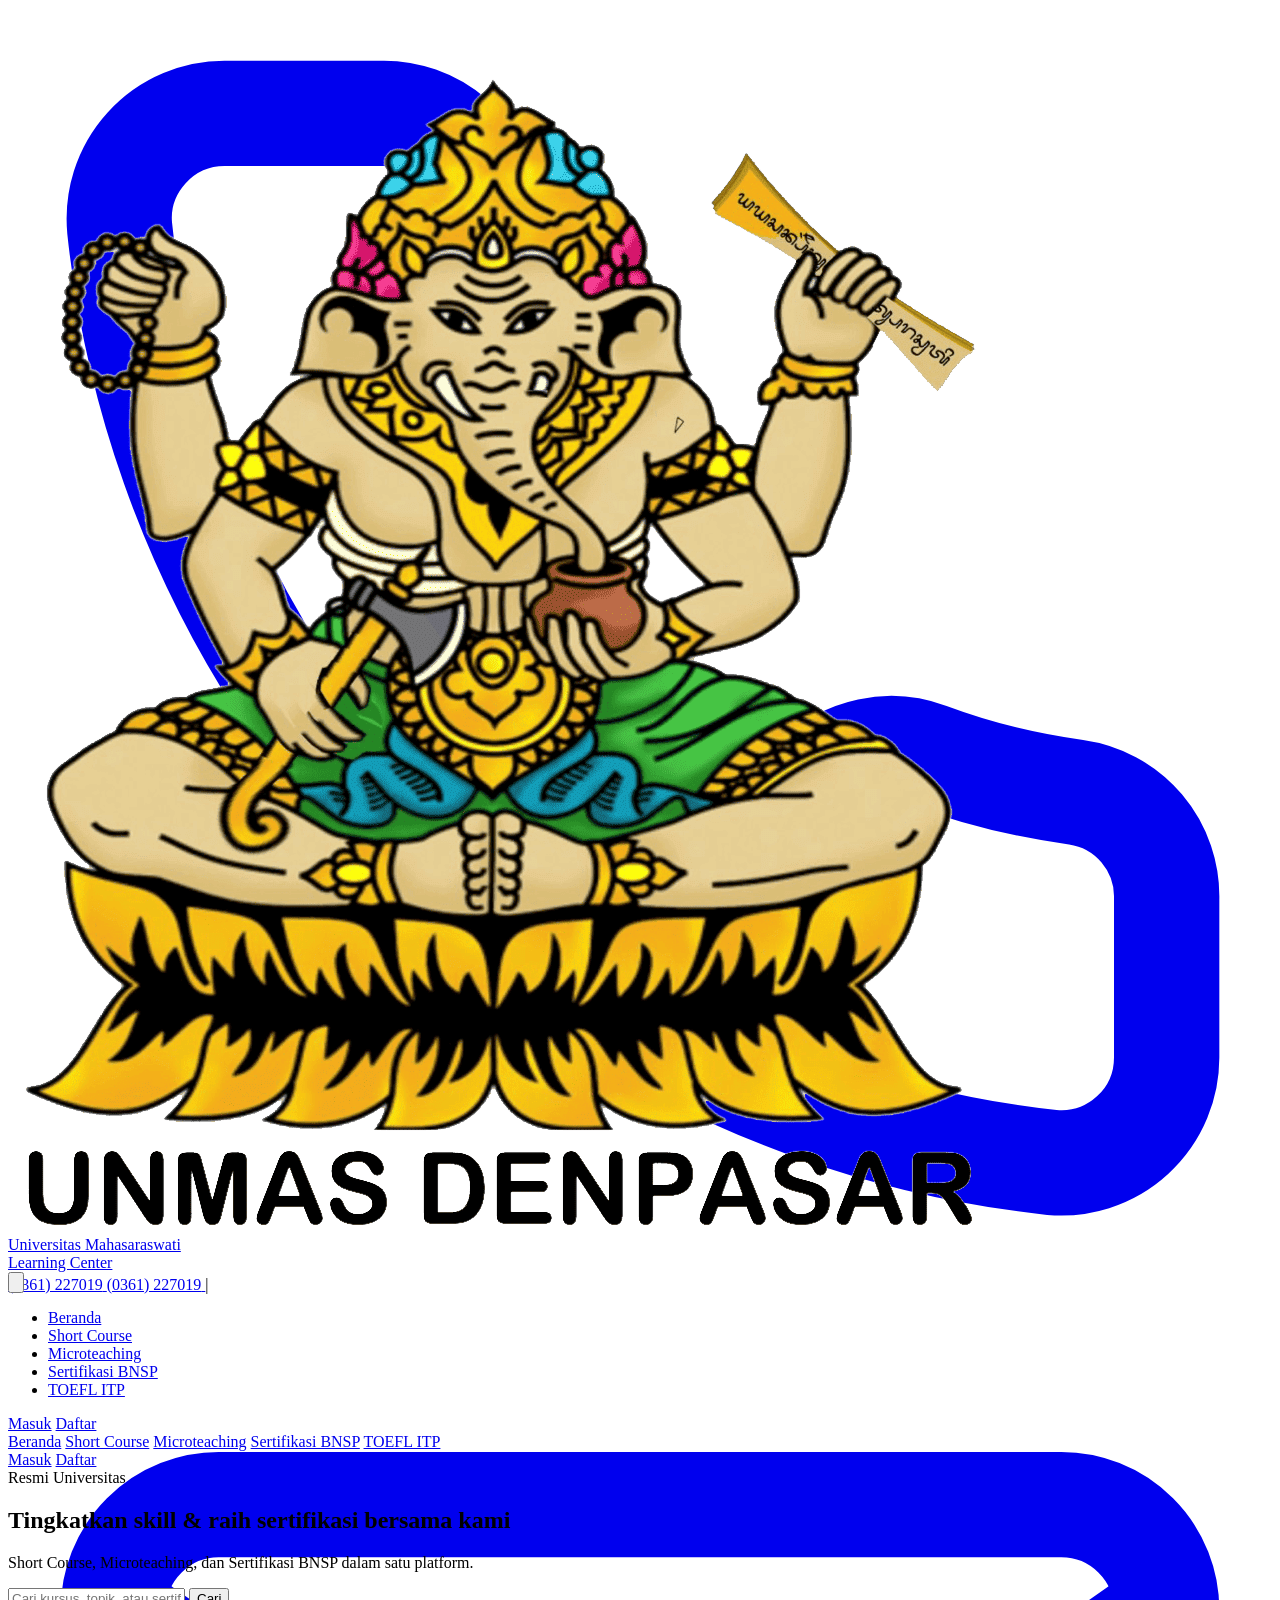
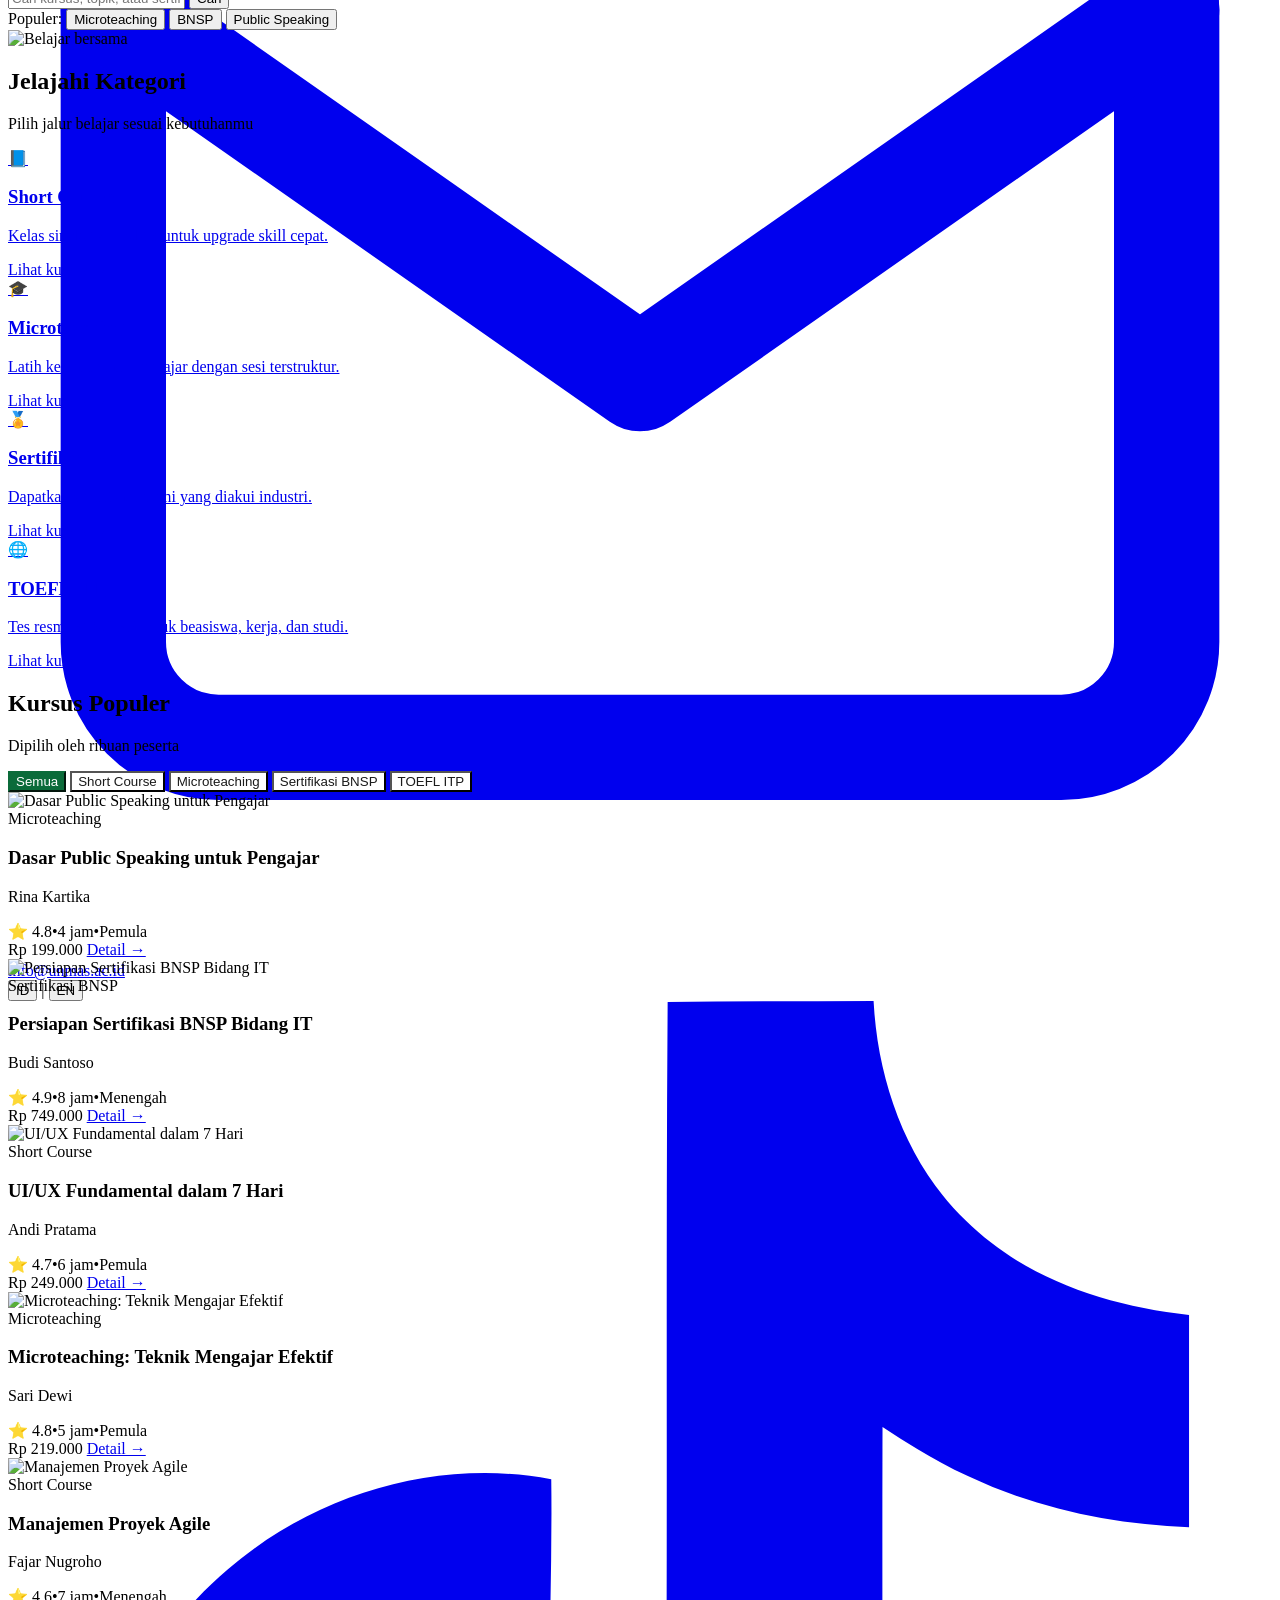
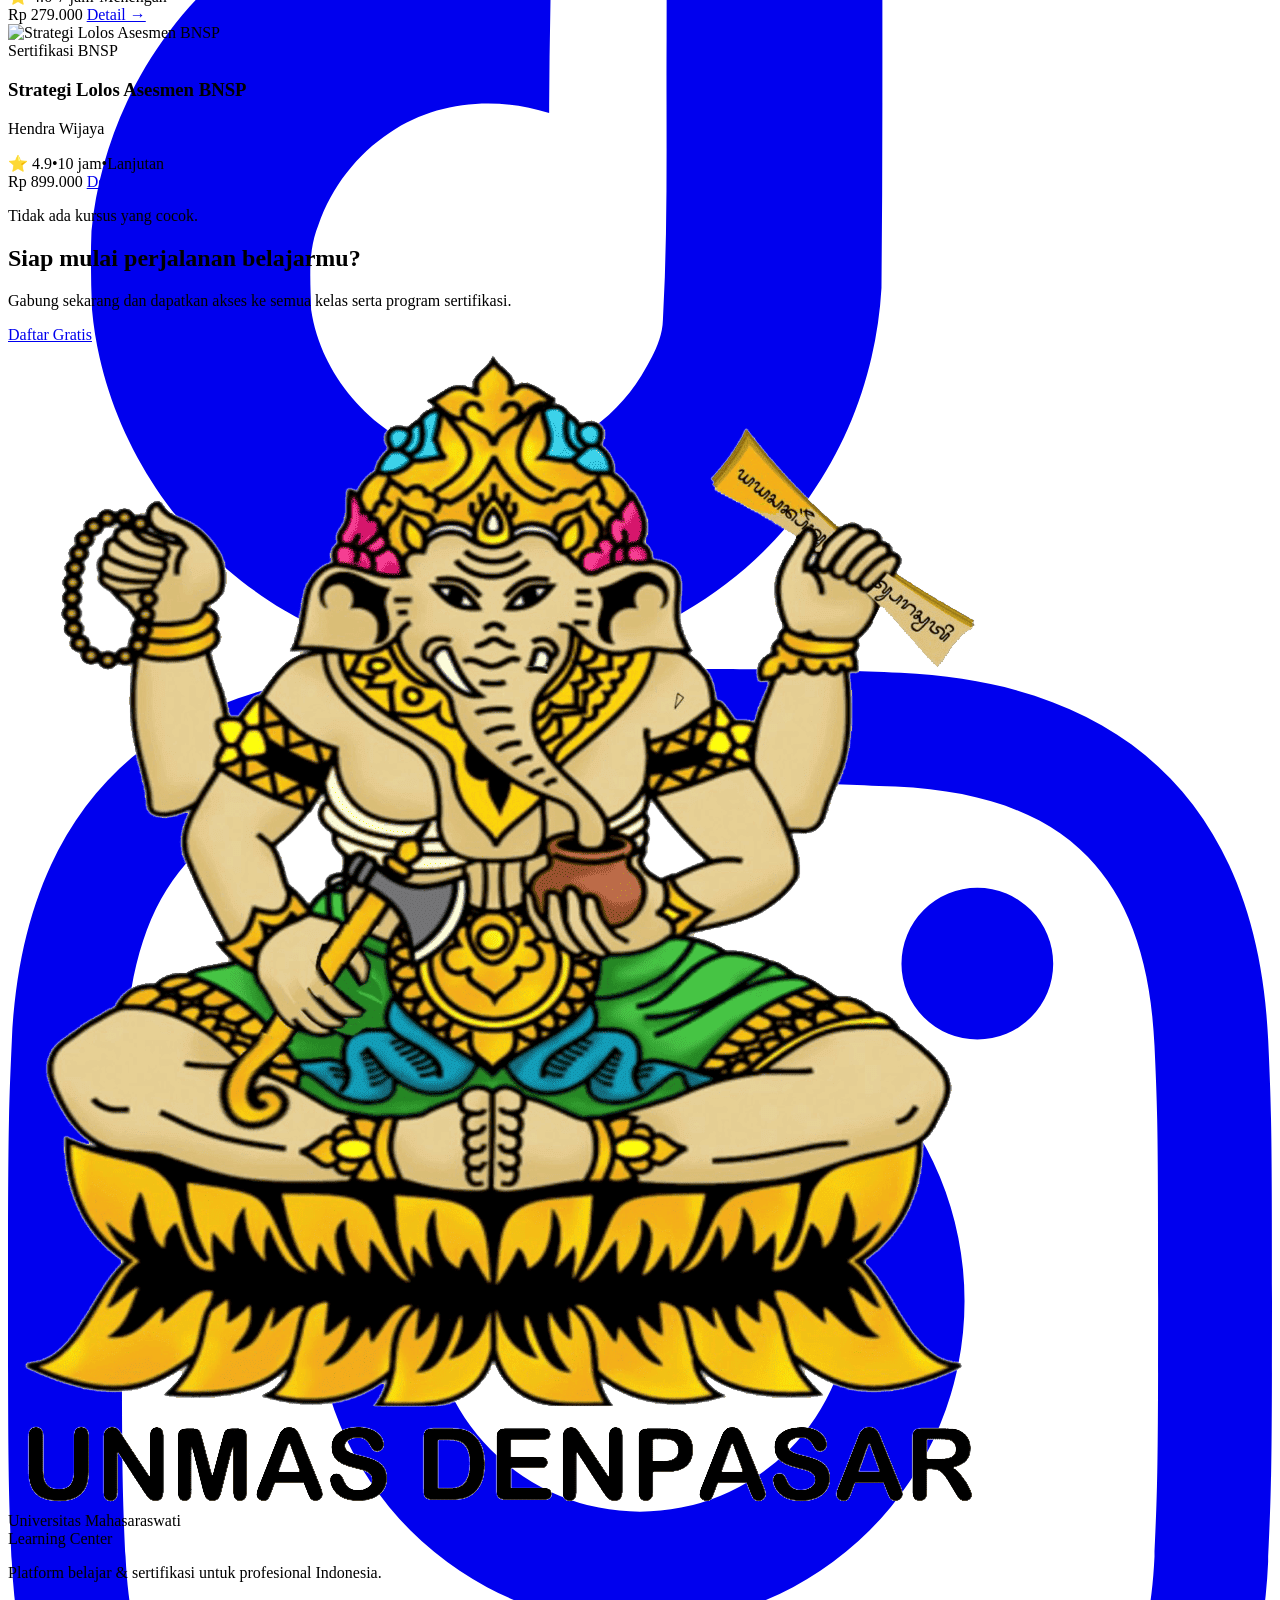
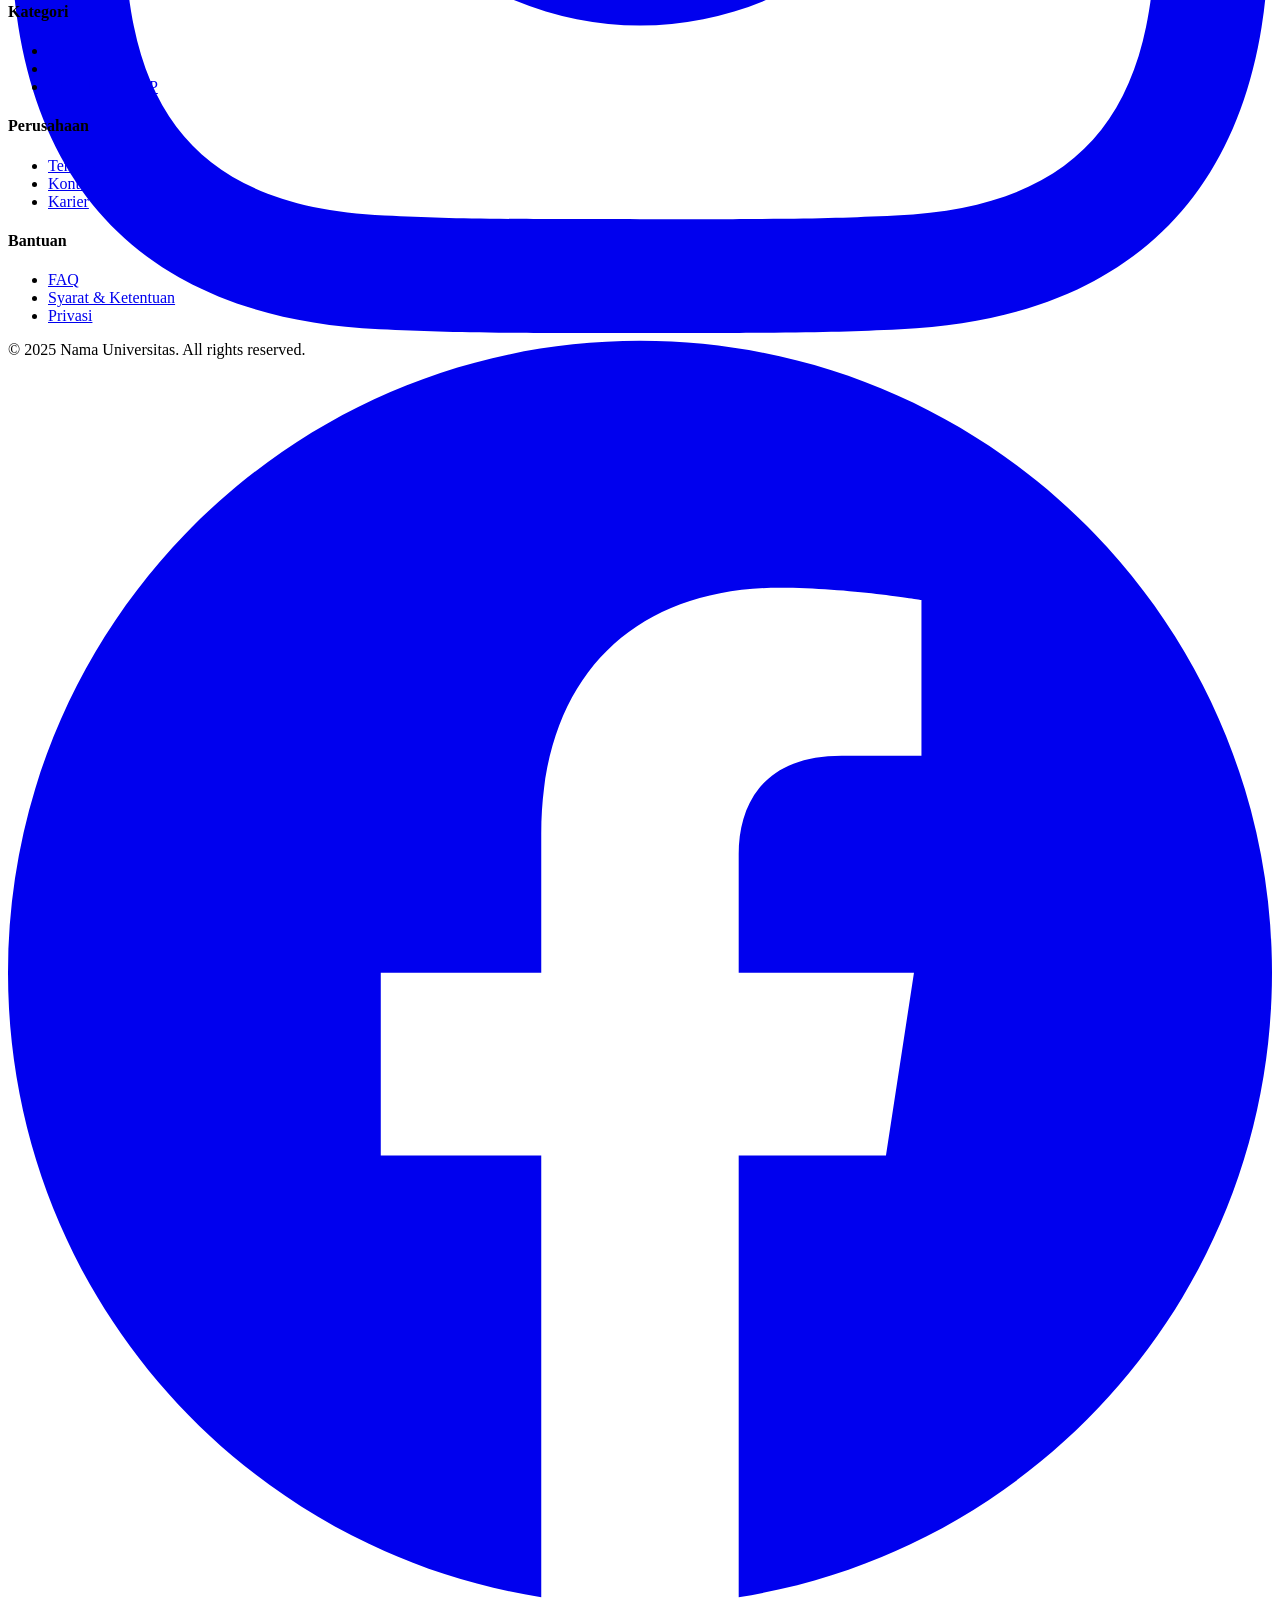
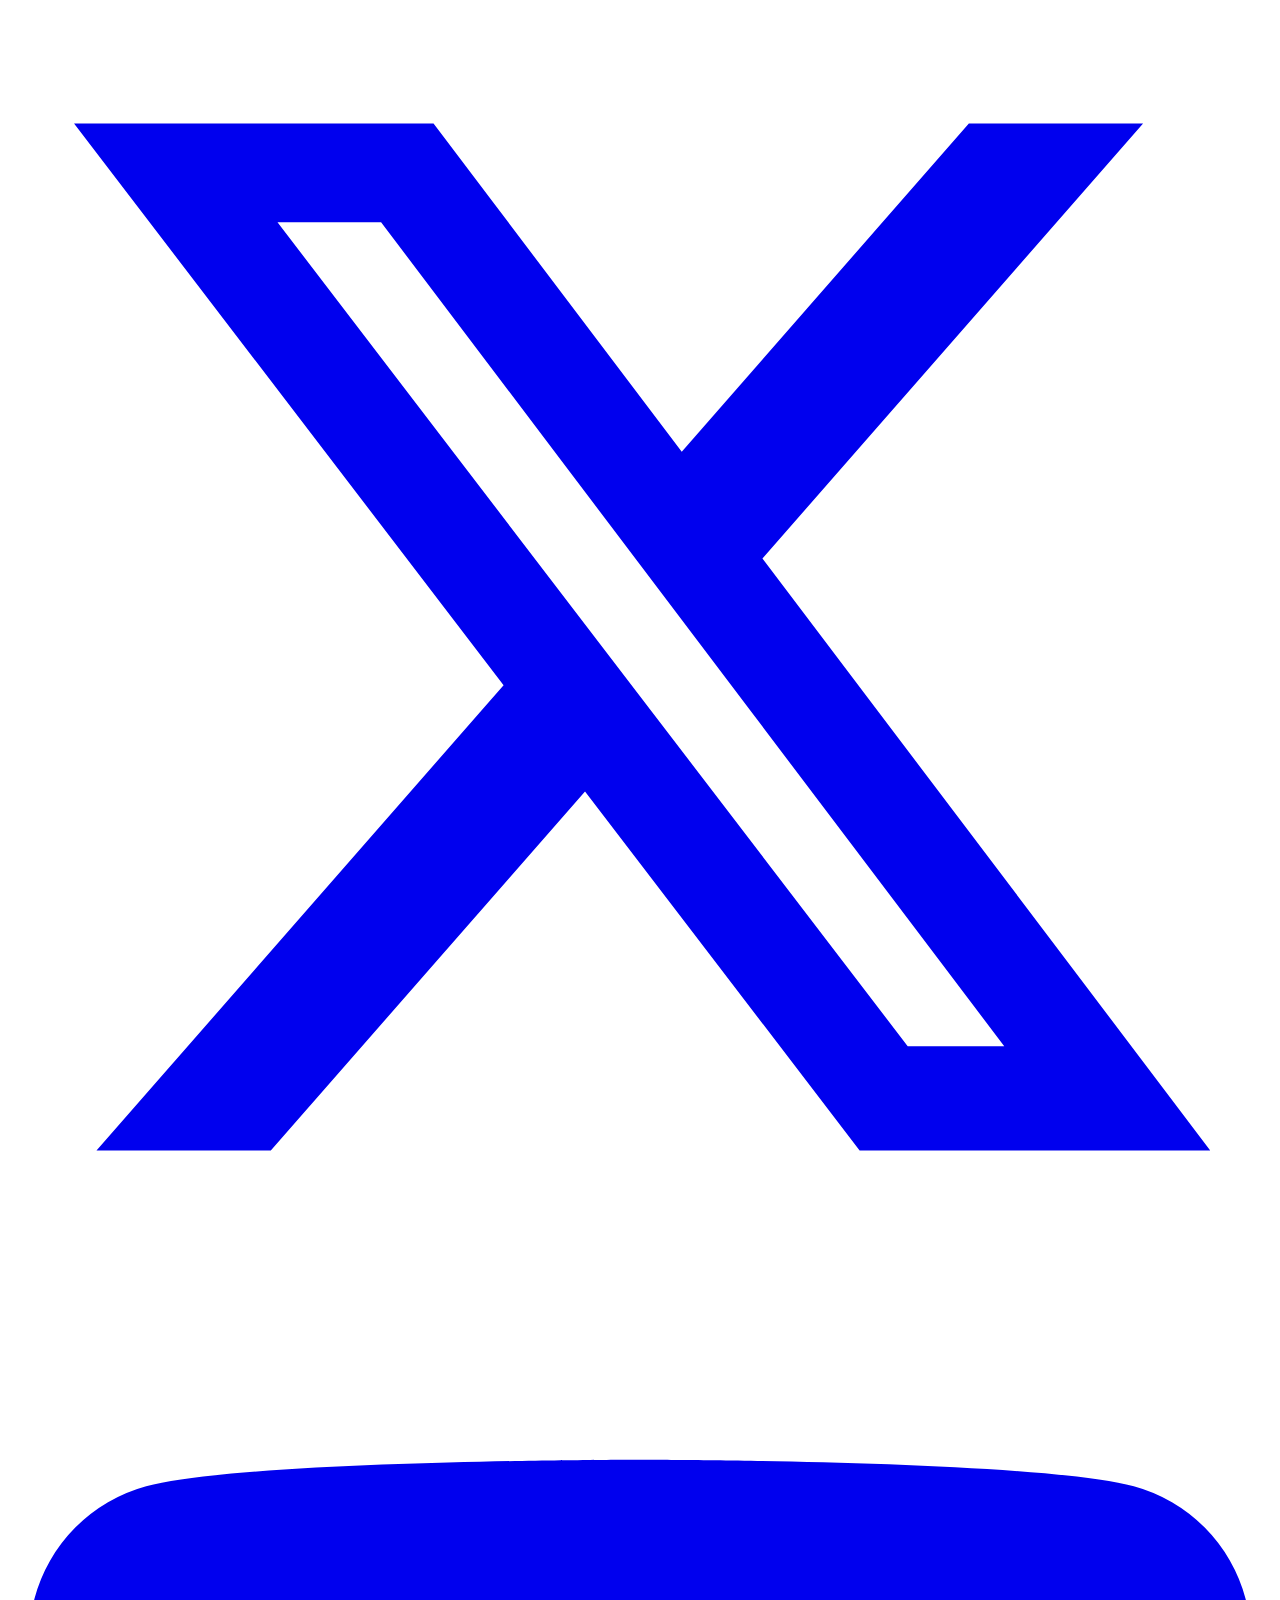
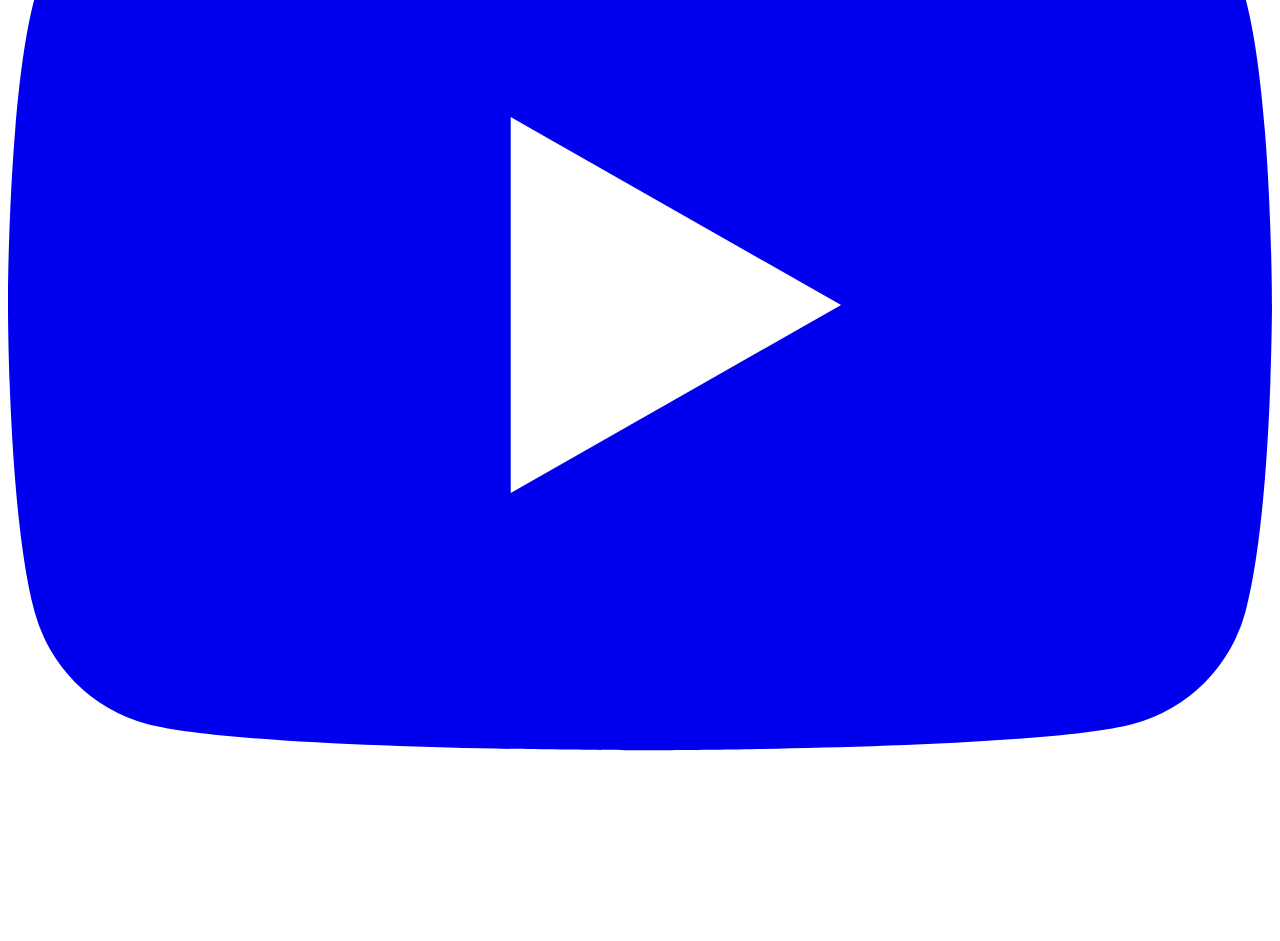
==== commit 9c9ba6e2: "Added toefl.html and updated every page's navbar" ====
--- a/index.html
+++ b/index.html
@@ -132,6 +132,7 @@
         <li><a href="short-course.html" class="hover:text-brand">Short Course</a></li>
         <li><a href="microteaching.html" class="hover:text-brand">Microteaching</a></li>
         <li><a href="bnsp.html" class="hover:text-brand">Sertifikasi BNSP</a></li>
+        <li><a href="toefl.html" class="hover:text-brand">TOEFL ITP</a></li>
       </ul>
 
       <div class="hidden md:flex items-center gap-3 ml-auto">
@@ -141,12 +142,14 @@
     </nav>
 
     <div id="mobileMenu" class="hidden md:hidden border-t border-slate-200 px-4 py-3 space-y-2">
-      <a href="#categories" class="block py-2 font-medium">Kategori</a>
-      <a href="#courses" class="block py-2 font-medium">Kursus</a>
-      <a href="#" class="block py-2 font-medium">Untuk Instansi</a>
+      <a href="index.html" class="block py-2 font-medium">Beranda</a>
+      <a href="short-course.html" class="block py-2 font-medium">Short Course</a>
+      <a href="microteaching.html" class="block py-2 font-medium">Microteaching</a>
+      <a href="bnsp.html" class="block py-2 font-medium">Sertifikasi BNSP</a>
+      <a href="toefl.html" class="block py-2 font-semibold text-brand">TOEFL ITP</a>
       <div class="pt-2 flex gap-3">
-        <button class="flex-1 border rounded-lg py-2 text-sm font-medium">Masuk</button>
-        <button class="flex-1 bg-brand text-white rounded-lg py-2 text-sm font-semibold">Daftar</button>
+        <a href="login.html" class="flex-1 text-center border rounded-lg py-2 text-sm font-medium">Masuk</a>
+        <a href="register.html" class="flex-1 text-center bg-brand text-white rounded-lg py-2 text-sm font-semibold">Daftar</a>
       </div>
     </div>
   </header>
@@ -197,7 +200,7 @@
       </div>
     </div>
 
-    <div id="categoryGrid" class="grid gap-5 sm:grid-cols-2 lg:grid-cols-3"></div>
+    <div id="categoryGrid" class="grid gap-5 sm:grid-cols-2 lg:grid-cols-4"></div>
   </section>
 
   <!-- ============ COURSE LIST ============ -->
@@ -266,11 +269,11 @@
       </div>
     </div>
     <div class="border-t border-white/10 text-center text-xs text-white/50 py-4">
-      © 2026 Universitas Mahasaraswati. All rights reserved.
+      © 2025 Nama Universitas. All rights reserved.
     </div>
   </footer>
 
   <script src="script.js"></script>
   <script>initHomePage();</script>
 </body>
-</html>
+</html>
